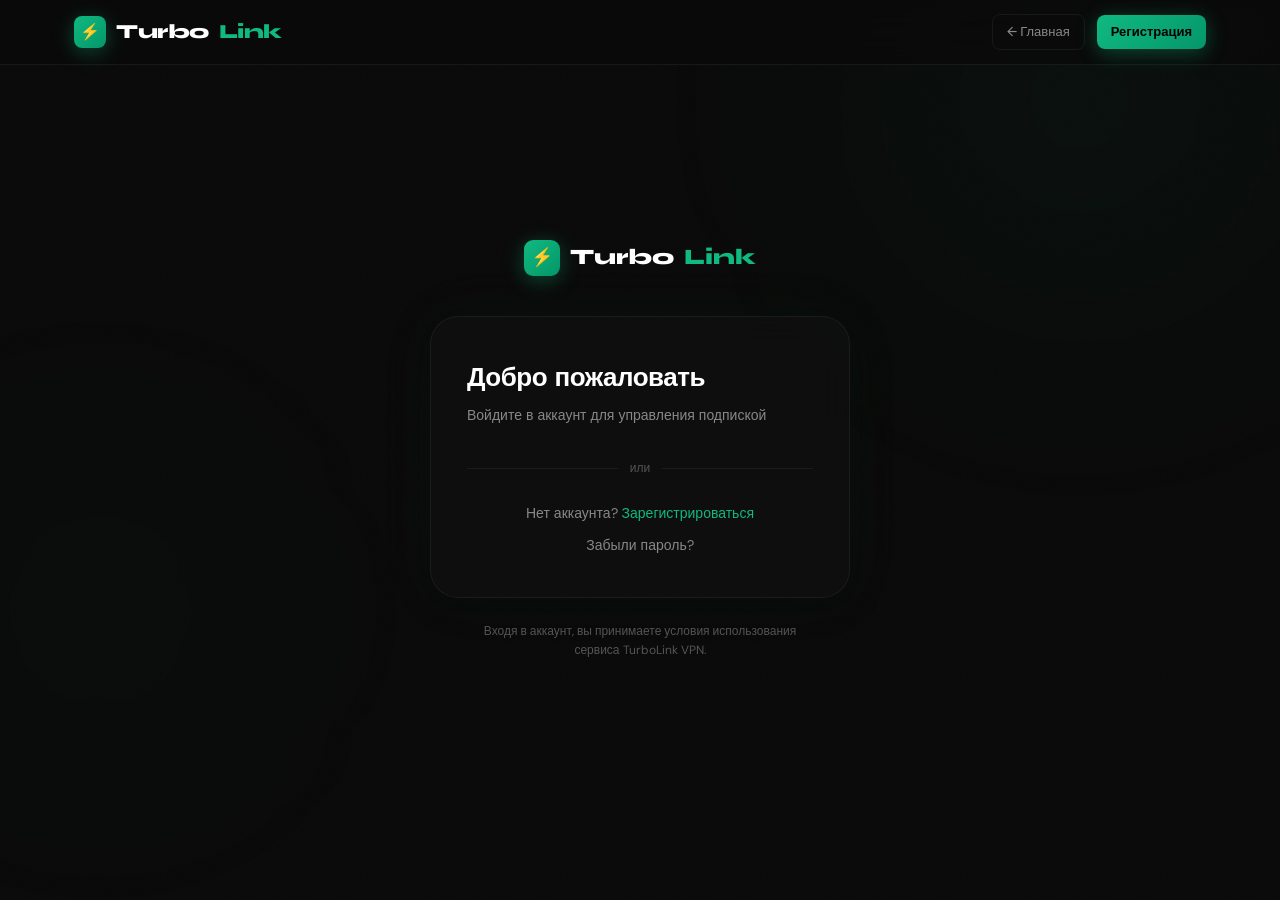
==== dashboard.html @ fcd4f219 "Add files via upload" ====
<!DOCTYPE html>
<html lang="ru">
<head>
  <meta charset="UTF-8" />
  <meta name="viewport" content="width=device-width, initial-scale=1.0" />
  <meta name="description" content="Личный кабинет TurboLink VPN — управляйте подпиской и просматривайте историю заказов." />
  <meta name="theme-color" content="#0a0a0a" />
  <!-- Запрет индексации личного кабинета -->
  <meta name="robots" content="noindex, nofollow" />
  <title>Личный кабинет — TurboLink VPN</title>

  <!-- Userfront Toolkit -->
  <script defer src="https://cdn.userfront.com/@userfront/toolkit@latest/dist/web-component.umd.js"></script>

  <!-- Styles -->
  <link rel="stylesheet" href="style.css" />

  <style>
    /* ── Дополнительные стили для дашборда ─────────────────── */

    /* Аватар пользователя */
    .user-avatar {
      width: 56px;
      height: 56px;
      border-radius: 14px;
      background: linear-gradient(135deg, var(--accent), #059669);
      display: flex;
      align-items: center;
      justify-content: center;
      font-size: 22px;
      font-weight: 800;
      color: #000;
      font-family: var(--font-display);
      flex-shrink: 0;
      box-shadow: var(--shadow-btn);
    }

    /* Карточки статистики */
    .stats-row {
      display: grid;
      grid-template-columns: repeat(3, 1fr);
      gap: 16px;
      margin-bottom: 24px;
    }

    .stat-card {
      background: var(--card);
      border: 1px solid var(--border);
      border-radius: var(--radius);
      padding: 20px;
      text-align: center;
      transition: var(--transition);
    }

    .stat-card:hover {
      border-color: var(--border-accent);
    }

    .stat-card__value {
      font-family: var(--font-display);
      font-size: 28px;
      font-weight: 800;
      color: var(--accent);
      line-height: 1;
    }

    .stat-card__label {
      font-size: 12px;
      color: var(--text-dim);
      text-transform: uppercase;
      letter-spacing: 0.06em;
      margin-top: 6px;
    }

    /* Кнопка обновления заказов */
    .orders-header {
      display: flex;
      align-items: center;
      justify-content: space-between;
      margin-bottom: 20px;
    }

    /* Скелетон загрузки */
    .skeleton {
      background: linear-gradient(90deg, var(--bg-alt) 25%, #1a1a1a 50%, var(--bg-alt) 75%);
      background-size: 200% 100%;
      animation: skeleton-shine 1.4s infinite;
      border-radius: var(--radius-sm);
    }

    @keyframes skeleton-shine {
      0%   { background-position: 200% 0; }
      100% { background-position: -200% 0; }
    }

    .skeleton-line {
      height: 14px;
      margin-bottom: 10px;
    }

    /* Профиль юзера */
    .profile-row {
      display: flex;
      align-items: center;
      gap: 16px;
    }

    .profile-info {}

    .profile-name {
      font-family: var(--font-display);
      font-size: 18px;
      font-weight: 700;
    }

    .profile-email {
      font-size: 13px;
      color: var(--text-muted);
      margin-top: 2px;
    }

    /* Индикатор статуса подписки */
    .subscription-status {
      display: inline-flex;
      align-items: center;
      gap: 6px;
      font-size: 12px;
      font-weight: 600;
      padding: 4px 12px;
      border-radius: 100px;
    }

    .subscription-status--active {
      background: rgba(16,185,129,0.1);
      color: var(--accent);
      border: 1px solid var(--border-accent);
    }

    .subscription-status--inactive {
      background: rgba(234, 179, 8, 0.1);
      color: #ca8a04;
      border: 1px solid rgba(234, 179, 8, 0.2);
    }

    .subscription-status-dot {
      width: 6px;
      height: 6px;
      border-radius: 50%;
      background: currentColor;
    }

    /* Адаптив для дашборда */
    @media (max-width: 600px) {
      .stats-row {
        grid-template-columns: 1fr;
      }

      .profile-row {
        flex-wrap: wrap;
      }
    }
  </style>
</head>

<!--
  data-page="dashboard" используется в script.js для идентификации страницы
  и автозапуска initDashboard()
-->
<body data-page="dashboard">

<!-- ── Фоновые орбы ───────────────────────────────────────── -->
<div class="bg-orb bg-orb-1" aria-hidden="true"></div>
<div class="bg-orb bg-orb-2" aria-hidden="true"></div>

<!-- ============================================================
     НАВБАР
     ============================================================ -->
<header class="navbar" role="banner">
  <div class="container">
    <nav class="navbar__inner" aria-label="Навигация личного кабинета">

      <a href="index.html" class="navbar__logo" aria-label="TurboLink VPN — На главную">
        <div class="navbar__logo-icon" aria-hidden="true">⚡</div>
        Turbo<span>Link</span>
      </a>

      <div class="navbar__actions" id="header-auth" aria-label="Действия аккаунта">
        <!-- Обновляется через script.js -->
        <span style="font-size:13px; color:var(--text-muted);">Загрузка...</span>
      </div>

    </nav>
  </div>
</header>

<!-- ============================================================
     ОСНОВНОЙ КОНТЕНТ ДАШБОРДА
     ============================================================ -->
<main class="dashboard-layout" role="main">
  <div class="container">

    <!-- ── Заголовок дашборда ──────────────────────────────── -->
    <header class="dashboard-header" role="region" aria-label="Информация профиля">

      <div class="profile-row">
        <!-- Аватар (первая буква email) -->
        <div class="user-avatar" id="user-avatar" aria-hidden="true">
          ?
        </div>

        <div class="profile-info">
          <h1 class="dashboard-welcome">
            Добро пожаловать, <span id="dashboard-email">...</span>!
          </h1>
          <p class="dashboard-subtitle" id="dashboard-full-email" style="font-size:13px; color:var(--text-muted);">
            <!-- full email -->
          </p>
        </div>
      </div>

    </header><!-- /dashboard-header -->

    <!-- ── Статистика (3 карточки) ────────────────────────── -->
    <div class="stats-row animate-on-scroll" role="region" aria-label="Статистика аккаунта">

      <div class="stat-card" role="img" aria-label="Количество заказов">
        <div class="stat-card__value" id="stat-orders">0</div>
        <div class="stat-card__label">Заказов</div>
      </div>

      <div class="stat-card" role="img" aria-label="Статус подписки">
        <div class="stat-card__value" style="font-size:14px; padding-top:6px;">
          <span class="subscription-status subscription-status--inactive" id="stat-status">
            <span class="subscription-status-dot" aria-hidden="true"></span>
            Ожидает оплаты
          </span>
        </div>
        <div class="stat-card__label">Статус</div>
      </div>

      <div class="stat-card" role="img" aria-label="Потрачено рублей">
        <div class="stat-card__value" id="stat-spent">0₽</div>
        <div class="stat-card__label">Потрачено</div>
      </div>

    </div><!-- /stats-row -->

    <!-- ── Сетка карточек дашборда ────────────────────────── -->
    <div class="dashboard-grid">

      <!-- ── Telegram-бот CTA ────────────────────────────── -->
      <div class="dashboard-card tg-card animate-on-scroll"
           role="region"
           aria-label="Переход в Telegram-бот">

        <div class="tg-card__text">
          <h2>Управляйте подпиской</h2>
          <p>
            Оплатите заказ, получите конфиг и управляйте подпиской
            прямо в нашем Telegram-боте.
          </p>
          <a
            href="https://t.me/turbovpnlink_bot"
            target="_blank"
            rel="noopener noreferrer"
            class="btn btn-primary"
            style="margin-top:16px; display:inline-flex;"
            aria-label="Открыть Telegram-бот TurboLink"
          >
            <span aria-hidden="true">✈️</span>
            Открыть @turbovpnlink_bot
          </a>
        </div>

        <div class="tg-card__icon" aria-hidden="true">🤖</div>

      </div><!-- /tg-card -->

      <!-- ── Быстрые действия ───────────────────────────── -->
      <div class="dashboard-card animate-on-scroll"
           role="region"
           aria-label="Быстрые действия">

        <h2 class="dashboard-card__title">
          <span class="dashboard-card__title-icon" aria-hidden="true">⚡</span>
          Быстрые действия
        </h2>

        <div style="display:flex; flex-direction:column; gap:10px;">

          <a href="index.html#plans" class="btn btn-outline btn-full">
            🛒 Купить тариф
          </a>

          <a href="https://t.me/turbovpnlink_bot" target="_blank" rel="noopener" class="btn btn-ghost btn-full">
            ✈️ Поддержка в Telegram
          </a>

          <button
            id="logout-btn"
            class="btn btn-danger btn-full"
            onclick="logout()"
            aria-label="Выйти из аккаунта"
          >
            🚪 Выйти из аккаунта
          </button>

        </div>

      </div><!-- /быстрые действия -->

      <!-- ── История заказов (на всю ширину) ──────────────── -->
      <div class="dashboard-card dashboard-card--full animate-on-scroll"
           role="region"
           aria-label="История заказов">

        <div class="orders-header">
          <h2 class="dashboard-card__title" style="margin-bottom:0;">
            <span class="dashboard-card__title-icon" aria-hidden="true">📦</span>
            История заказов
          </h2>

          <button
            class="btn btn-ghost btn-sm"
            onclick="refreshOrders()"
            aria-label="Обновить историю заказов"
            title="Обновить"
          >
            ↻ Обновить
          </button>
        </div>

        <!-- Контейнер с заказами — заполняется через renderOrders() -->
        <div id="orders-container" role="list" aria-label="Список заказов" aria-live="polite">
          <!-- Скелетон при загрузке -->
          <div aria-hidden="true">
            <div class="skeleton skeleton-line" style="width:100%; height:64px; border-radius:12px; margin-bottom:12px;"></div>
            <div class="skeleton skeleton-line" style="width:100%; height:64px; border-radius:12px; margin-bottom:12px;"></div>
          </div>
        </div>

      </div><!-- /история заказов -->

    </div><!-- /dashboard-grid -->

  </div><!-- /container -->
</main>

<!-- ============================================================
     ФУТЕР
     ============================================================ -->
<footer class="footer" role="contentinfo">
  <div class="container">
    <div class="footer__inner">
      <div class="footer__logo">Turbo<span>Link</span> VPN</div>
      <p class="footer__copy">© 2024 TurboLink VPN. Все права защищены.</p>
      <nav class="footer__links" aria-label="Ссылки футера">
        <a href="index.html">Главная</a>
        <a href="https://t.me/turbovpnlink_bot" target="_blank" rel="noopener">Telegram</a>
      </nav>
    </div>
  </div>
</footer>

<!-- ============================================================
     СКРИПТЫ
     ============================================================ -->
<script src="script.js"></script>

<script>
  /**
   * refreshOrders()
   * Перерендеривает список заказов и обновляет статистику.
   */
  function refreshOrders() {
    renderOrders('orders-container');
    updateDashboardStats();
    showToast('Обновлено', 'История заказов обновлена', 'info', 2000);
  }

  /**
   * updateDashboardStats()
   * Обновляет карточки статистики (кол-во заказов, сумму).
   */
  function updateDashboardStats() {
    const orders = loadOrders();

    /* Счётчик заказов */
    const statOrders = document.getElementById('stat-orders');
    if (statOrders) statOrders.textContent = orders.length;

    /* Потрачено */
    const statSpent = document.getElementById('stat-spent');
    if (statSpent) {
      const total = orders.reduce((sum, o) => sum + (Number(o.price) || 0), 0);
      statSpent.textContent = total + '₽';
    }

    /* Статус подписки */
    const statStatus = document.getElementById('stat-status');
    if (statStatus) {
      if (orders.length > 0) {
        statStatus.className = 'subscription-status subscription-status--inactive';
        statStatus.innerHTML = '<span class="subscription-status-dot"></span> Ожидает оплаты';
      } else {
        statStatus.className = 'subscription-status subscription-status--inactive';
        statStatus.innerHTML = '<span class="subscription-status-dot"></span> Нет активных';
      }
    }
  }

  /**
   * Инициализация после загрузки страницы.
   * DOMContentLoaded гарантирует, что initDashboard() из script.js
   * уже запущен к этому моменту (если script.js загрузился синхронно).
   */
  document.addEventListener('DOMContentLoaded', function () {
    /* Ждём чуть дольше для Userfront */
    setTimeout(function () {
      /* Проверка авторизации */
      if (!isAuthenticated()) {
        window.location.href = 'login.html';
        return;
      }

      /* Аватар — первая буква email */
      const avatarEl = document.getElementById('user-avatar');
      if (avatarEl) {
        const email = getUserEmail();
        if (email) {
          avatarEl.textContent = email.charAt(0).toUpperCase();
        }
      }

      /* Имя пользователя */
      const emailEl = document.getElementById('dashboard-email');
      if (emailEl) {
        const email = getUserEmail();
        emailEl.textContent = email ? email.split('@')[0] : 'Пользователь';
      }

      /* Полный email */
      const fullEmailEl = document.getElementById('dashboard-full-email');
      if (fullEmailEl) {
        fullEmailEl.textContent = getUserEmail() || '';
      }

      /* Рендер заказов */
      renderOrders('orders-container');

      /* Статистика */
      updateDashboardStats();

    }, 600); /* 600ms пауза для Userfront */
  });
</script>

</body>
</html>
---- style.css ----
/* ============================================================
   TURBOLINK VPN — style.css
   Тёмная тема, Glassmorphism, Адаптив, Анимации
   ============================================================ */

/* ── Google Fonts ────────────────────────────────────────── */
@import url('https://fonts.googleapis.com/css2?family=Syne:wght@400;500;600;700;800&family=DM+Sans:ital,opsz,wght@0,9..40,300;0,9..40,400;0,9..40,500;0,9..40,600;1,9..40,300&display=swap');

/* ── CSS Variables ───────────────────────────────────────── */
:root {
  --bg:          #0a0a0a;
  --bg-alt:      #0f0f0f;
  --card:        #111111;
  --card-hover:  #161616;
  --border:      rgba(255, 255, 255, 0.06);
  --border-accent: rgba(16, 185, 129, 0.3);

  --text:        #ffffff;
  --text-muted:  #888888;
  --text-dim:    #555555;

  --accent:      #10B981;
  --accent-dim:  rgba(16, 185, 129, 0.15);
  --accent-glow: rgba(16, 185, 129, 0.35);
  --accent-dark: #0d9668;

  --glass-bg:    rgba(17, 17, 17, 0.7);
  --glass-blur:  16px;

  --radius-sm:   8px;
  --radius:      14px;
  --radius-lg:   20px;
  --radius-xl:   28px;

  --font-display: 'Syne', sans-serif;
  --font-body:    'DM Sans', sans-serif;

  --shadow-card:  0 4px 32px rgba(0, 0, 0, 0.4);
  --shadow-accent: 0 0 40px rgba(16, 185, 129, 0.2);
  --shadow-btn:   0 4px 20px rgba(16, 185, 129, 0.35);

  --transition: 0.25s cubic-bezier(0.4, 0, 0.2, 1);
}

/* ── Reset & Base ────────────────────────────────────────── */
*, *::before, *::after {
  box-sizing: border-box;
  margin: 0;
  padding: 0;
}

html {
  scroll-behavior: smooth;
  -webkit-text-size-adjust: 100%;
}

body {
  background-color: var(--bg);
  color: var(--text);
  font-family: var(--font-body);
  font-size: 15px;
  line-height: 1.6;
  min-height: 100vh;
  overflow-x: hidden;
  -webkit-font-smoothing: antialiased;
  -moz-osx-font-smoothing: grayscale;
}

a {
  color: inherit;
  text-decoration: none;
}

img, svg {
  display: block;
  max-width: 100%;
}

button {
  cursor: pointer;
  border: none;
  background: none;
  font-family: var(--font-body);
}

ul, ol {
  list-style: none;
}

/* ── Background Noise Texture ────────────────────────────── */
body::before {
  content: '';
  position: fixed;
  inset: 0;
  background-image:
    url("data:image/svg+xml,%3Csvg viewBox='0 0 256 256' xmlns='http://www.w3.org/2000/svg'%3E%3Cfilter id='noise'%3E%3CfeTurbulence type='fractalNoise' baseFrequency='0.9' numOctaves='4' stitchTiles='stitch'/%3E%3C/filter%3E%3Crect width='100%25' height='100%25' filter='url(%23noise)' opacity='0.035'/%3E%3C/svg%3E");
  background-size: 200px 200px;
  pointer-events: none;
  z-index: 0;
  opacity: 0.4;
}

/* ── Background Glow Orbs ────────────────────────────────── */
.bg-orb {
  position: fixed;
  border-radius: 50%;
  filter: blur(120px);
  pointer-events: none;
  z-index: 0;
  animation: orbPulse 8s ease-in-out infinite;
}

.bg-orb-1 {
  width: 600px;
  height: 600px;
  background: radial-gradient(circle, rgba(16, 185, 129, 0.07) 0%, transparent 70%);
  top: -200px;
  right: -100px;
  animation-delay: 0s;
}

.bg-orb-2 {
  width: 400px;
  height: 400px;
  background: radial-gradient(circle, rgba(16, 185, 129, 0.05) 0%, transparent 70%);
  bottom: 10%;
  left: -100px;
  animation-delay: 4s;
}

@keyframes orbPulse {
  0%, 100% { opacity: 0.6; transform: scale(1); }
  50%       { opacity: 1;   transform: scale(1.08); }
}

/* ── Container ───────────────────────────────────────────── */
.container {
  max-width: 1180px;
  margin: 0 auto;
  padding: 0 24px;
  position: relative;
  z-index: 1;
}

/* ── Header / Navbar ─────────────────────────────────────── */
.navbar {
  position: fixed;
  top: 0;
  left: 0;
  right: 0;
  z-index: 100;
  backdrop-filter: blur(var(--glass-blur)) saturate(180%);
  -webkit-backdrop-filter: blur(var(--glass-blur)) saturate(180%);
  background: rgba(10, 10, 10, 0.85);
  border-bottom: 1px solid var(--border);
  transition: var(--transition);
}

.navbar.scrolled {
  box-shadow: 0 4px 30px rgba(0, 0, 0, 0.5);
}

.navbar__inner {
  display: flex;
  align-items: center;
  justify-content: space-between;
  height: 64px;
}

.navbar__logo {
  display: flex;
  align-items: center;
  gap: 10px;
  font-family: var(--font-display);
  font-size: 20px;
  font-weight: 800;
  letter-spacing: -0.5px;
  color: var(--text);
}

.navbar__logo-icon {
  width: 32px;
  height: 32px;
  background: linear-gradient(135deg, var(--accent), #059669);
  border-radius: 8px;
  display: flex;
  align-items: center;
  justify-content: center;
  font-size: 16px;
  box-shadow: var(--shadow-btn);
  flex-shrink: 0;
}

.navbar__logo span {
  color: var(--accent);
}

.navbar__actions {
  display: flex;
  align-items: center;
  gap: 12px;
}

/* ── Buttons ─────────────────────────────────────────────── */
.btn {
  display: inline-flex;
  align-items: center;
  justify-content: center;
  gap: 8px;
  font-family: var(--font-body);
  font-size: 14px;
  font-weight: 500;
  border-radius: var(--radius-sm);
  padding: 10px 20px;
  transition: var(--transition);
  white-space: nowrap;
  position: relative;
  overflow: hidden;
}

.btn::after {
  content: '';
  position: absolute;
  inset: 0;
  background: rgba(255,255,255,0);
  transition: var(--transition);
}

.btn:hover::after {
  background: rgba(255,255,255,0.04);
}

.btn-primary {
  background: linear-gradient(135deg, var(--accent), #059669);
  color: #000;
  font-weight: 600;
  box-shadow: var(--shadow-btn);
}

.btn-primary:hover {
  transform: translateY(-1px);
  box-shadow: 0 6px 28px rgba(16, 185, 129, 0.5);
}

.btn-primary:active {
  transform: translateY(0);
}

.btn-ghost {
  background: transparent;
  color: var(--text-muted);
  border: 1px solid var(--border);
}

.btn-ghost:hover {
  border-color: rgba(255,255,255,0.15);
  color: var(--text);
}

.btn-outline {
  background: transparent;
  color: var(--accent);
  border: 1px solid var(--border-accent);
}

.btn-outline:hover {
  background: var(--accent-dim);
  border-color: var(--accent);
}

.btn-lg {
  font-size: 16px;
  padding: 14px 32px;
  border-radius: var(--radius);
}

.btn-sm {
  font-size: 13px;
  padding: 7px 14px;
}

.btn-danger {
  background: rgba(239, 68, 68, 0.15);
  color: #ef4444;
  border: 1px solid rgba(239, 68, 68, 0.3);
}

.btn-danger:hover {
  background: rgba(239, 68, 68, 0.25);
}

.btn-full {
  width: 100%;
}

/* ── Hero Section ────────────────────────────────────────── */
.hero {
  padding-top: 140px;
  padding-bottom: 100px;
  text-align: center;
  position: relative;
}

.hero__badge {
  display: inline-flex;
  align-items: center;
  gap: 8px;
  background: var(--accent-dim);
  border: 1px solid var(--border-accent);
  color: var(--accent);
  font-size: 12px;
  font-weight: 600;
  letter-spacing: 0.08em;
  text-transform: uppercase;
  padding: 6px 16px;
  border-radius: 100px;
  margin-bottom: 28px;
  animation: fadeInDown 0.6s ease both;
}

.hero__badge-dot {
  width: 6px;
  height: 6px;
  background: var(--accent);
  border-radius: 50%;
  animation: blink 1.5s ease-in-out infinite;
}

@keyframes blink {
  0%, 100% { opacity: 1; }
  50%       { opacity: 0.3; }
}

.hero__title {
  font-family: var(--font-display);
  font-size: clamp(40px, 6vw, 76px);
  font-weight: 800;
  line-height: 1.05;
  letter-spacing: -2px;
  margin-bottom: 24px;
  animation: fadeInDown 0.6s ease 0.1s both;
}

.hero__title-gradient {
  background: linear-gradient(135deg, var(--accent) 0%, #34d399 50%, var(--accent) 100%);
  background-size: 200% auto;
  -webkit-background-clip: text;
  -webkit-text-fill-color: transparent;
  background-clip: text;
  animation: shimmer 4s linear infinite;
}

@keyframes shimmer {
  0%   { background-position: 0% center; }
  100% { background-position: 200% center; }
}

.hero__subtitle {
  font-size: clamp(16px, 2vw, 19px);
  color: var(--text-muted);
  max-width: 560px;
  margin: 0 auto 40px;
  line-height: 1.7;
  font-weight: 300;
  animation: fadeInDown 0.6s ease 0.2s both;
}

.hero__actions {
  display: flex;
  align-items: center;
  justify-content: center;
  gap: 14px;
  flex-wrap: wrap;
  animation: fadeInDown 0.6s ease 0.3s both;
}

.hero__stats {
  display: flex;
  align-items: center;
  justify-content: center;
  gap: 40px;
  margin-top: 64px;
  flex-wrap: wrap;
  animation: fadeInDown 0.6s ease 0.4s both;
}

.hero__stat {
  text-align: center;
}

.hero__stat-value {
  font-family: var(--font-display);
  font-size: 32px;
  font-weight: 800;
  color: var(--accent);
  line-height: 1;
}

.hero__stat-label {
  font-size: 12px;
  color: var(--text-dim);
  text-transform: uppercase;
  letter-spacing: 0.06em;
  margin-top: 4px;
}

.hero__divider {
  width: 1px;
  height: 40px;
  background: var(--border);
}

/* ── Section Headers ─────────────────────────────────────── */
.section {
  padding: 80px 0;
  position: relative;
  z-index: 1;
}

.section__header {
  text-align: center;
  margin-bottom: 56px;
}

.section__tag {
  display: inline-block;
  font-size: 11px;
  font-weight: 700;
  letter-spacing: 0.12em;
  text-transform: uppercase;
  color: var(--accent);
  margin-bottom: 12px;
}

.section__title {
  font-family: var(--font-display);
  font-size: clamp(28px, 4vw, 44px);
  font-weight: 800;
  letter-spacing: -1px;
  line-height: 1.15;
  margin-bottom: 14px;
}

.section__subtitle {
  font-size: 16px;
  color: var(--text-muted);
  max-width: 480px;
  margin: 0 auto;
  font-weight: 300;
}

/* ── Feature Cards ───────────────────────────────────────── */
.features-grid {
  display: grid;
  grid-template-columns: repeat(3, 1fr);
  gap: 20px;
}

.feature-card {
  background: var(--card);
  border: 1px solid var(--border);
  border-radius: var(--radius-lg);
  padding: 28px;
  transition: var(--transition);
  position: relative;
  overflow: hidden;
}

.feature-card::before {
  content: '';
  position: absolute;
  inset: 0;
  background: linear-gradient(135deg, rgba(16,185,129,0.04) 0%, transparent 60%);
  opacity: 0;
  transition: var(--transition);
}

.feature-card:hover {
  border-color: var(--border-accent);
  transform: translateY(-4px);
  box-shadow: var(--shadow-card), 0 0 40px rgba(16,185,129,0.06);
}

.feature-card:hover::before {
  opacity: 1;
}

.feature-card__icon {
  width: 48px;
  height: 48px;
  background: var(--accent-dim);
  border: 1px solid var(--border-accent);
  border-radius: 12px;
  display: flex;
  align-items: center;
  justify-content: center;
  font-size: 22px;
  margin-bottom: 18px;
  transition: var(--transition);
}

.feature-card:hover .feature-card__icon {
  background: rgba(16,185,129,0.2);
  box-shadow: 0 0 24px rgba(16,185,129,0.2);
}

.feature-card__title {
  font-family: var(--font-display);
  font-size: 18px;
  font-weight: 700;
  margin-bottom: 8px;
  letter-spacing: -0.3px;
}

.feature-card__desc {
  font-size: 14px;
  color: var(--text-muted);
  line-height: 1.65;
}

/* ── Plans / Pricing ─────────────────────────────────────── */
.plans-grid {
  display: grid;
  grid-template-columns: repeat(5, 1fr);
  gap: 16px;
  align-items: start;
}

.plan-card {
  background: var(--card);
  border: 1px solid var(--border);
  border-radius: var(--radius-lg);
  padding: 28px 20px;
  display: flex;
  flex-direction: column;
  gap: 20px;
  transition: var(--transition);
  position: relative;
  overflow: hidden;
}

.plan-card::after {
  content: '';
  position: absolute;
  top: 0;
  left: 0;
  right: 0;
  height: 2px;
  background: linear-gradient(90deg, transparent, var(--accent), transparent);
  opacity: 0;
  transition: var(--transition);
}

.plan-card:hover {
  border-color: var(--border-accent);
  transform: translateY(-6px);
  box-shadow: var(--shadow-card), var(--shadow-accent);
}

.plan-card:hover::after {
  opacity: 1;
}

.plan-card--popular {
  border-color: var(--border-accent);
  background: linear-gradient(160deg, #111111, #0f1a15);
}

.plan-card--popular::after {
  opacity: 1;
}

.plan-badge {
  display: inline-flex;
  align-items: center;
  gap: 4px;
  background: var(--accent);
  color: #000;
  font-size: 10px;
  font-weight: 700;
  letter-spacing: 0.08em;
  text-transform: uppercase;
  padding: 3px 10px;
  border-radius: 100px;
  margin-bottom: 4px;
  align-self: flex-start;
}

.plan-period {
  font-family: var(--font-display);
  font-size: 17px;
  font-weight: 700;
  color: var(--text);
  letter-spacing: -0.3px;
}

.plan-price {
  display: flex;
  align-items: baseline;
  gap: 3px;
}

.plan-price__amount {
  font-family: var(--font-display);
  font-size: 38px;
  font-weight: 800;
  color: var(--accent);
  letter-spacing: -2px;
  line-height: 1;
}

.plan-price__currency {
  font-size: 18px;
  font-weight: 600;
  color: var(--accent);
}

.plan-price__per {
  font-size: 12px;
  color: var(--text-dim);
  margin-left: 4px;
}

.plan-features {
  display: flex;
  flex-direction: column;
  gap: 8px;
  flex: 1;
}

.plan-features li {
  display: flex;
  align-items: center;
  gap: 8px;
  font-size: 13px;
  color: var(--text-muted);
}

.plan-features li::before {
  content: '✓';
  color: var(--accent);
  font-weight: 700;
  font-size: 12px;
  flex-shrink: 0;
}

/* ── Dashboard Layout ────────────────────────────────────── */
.dashboard-layout {
  padding-top: 90px;
  min-height: 100vh;
}

.dashboard-header {
  padding: 48px 0 32px;
  border-bottom: 1px solid var(--border);
  margin-bottom: 40px;
}

.dashboard-welcome {
  font-family: var(--font-display);
  font-size: clamp(24px, 4vw, 40px);
  font-weight: 800;
  letter-spacing: -1px;
  margin-bottom: 8px;
}

.dashboard-welcome span {
  color: var(--accent);
}

.dashboard-subtitle {
  color: var(--text-muted);
  font-size: 15px;
}

.dashboard-grid {
  display: grid;
  grid-template-columns: 1fr 1fr;
  gap: 24px;
  padding-bottom: 60px;
}

.dashboard-card {
  background: var(--card);
  border: 1px solid var(--border);
  border-radius: var(--radius-lg);
  padding: 28px;
}

.dashboard-card--full {
  grid-column: 1 / -1;
}

.dashboard-card__title {
  font-family: var(--font-display);
  font-size: 16px;
  font-weight: 700;
  margin-bottom: 20px;
  color: var(--text);
  display: flex;
  align-items: center;
  gap: 8px;
}

.dashboard-card__title-icon {
  font-size: 18px;
}

/* ── Telegram CTA card ───────────────────────────────────── */
.tg-card {
  background: linear-gradient(135deg, #111111, #0f1a15);
  border-color: var(--border-accent);
  display: flex;
  align-items: center;
  justify-content: space-between;
  gap: 20px;
}

.tg-card__text h3 {
  font-family: var(--font-display);
  font-size: 20px;
  font-weight: 700;
  margin-bottom: 6px;
}

.tg-card__text p {
  color: var(--text-muted);
  font-size: 14px;
}

.tg-card__icon {
  font-size: 48px;
  flex-shrink: 0;
  filter: drop-shadow(0 0 20px rgba(16,185,129,0.3));
}

/* ── Orders History ──────────────────────────────────────── */
.order-list {
  display: flex;
  flex-direction: column;
  gap: 12px;
}

.order-item {
  background: var(--bg-alt);
  border: 1px solid var(--border);
  border-radius: var(--radius);
  padding: 16px 20px;
  display: flex;
  align-items: center;
  justify-content: space-between;
  gap: 16px;
  transition: var(--transition);
}

.order-item:hover {
  border-color: var(--border-accent);
}

.order-item__info {}

.order-item__plan {
  font-weight: 600;
  font-size: 15px;
}

.order-item__date {
  font-size: 12px;
  color: var(--text-dim);
  margin-top: 2px;
}

.order-item__price {
  font-family: var(--font-display);
  font-size: 20px;
  font-weight: 700;
  color: var(--accent);
}

.order-item__status {
  font-size: 11px;
  font-weight: 600;
  background: rgba(234, 179, 8, 0.1);
  color: #ca8a04;
  border: 1px solid rgba(234, 179, 8, 0.2);
  padding: 3px 10px;
  border-radius: 100px;
}

.empty-state {
  text-align: center;
  padding: 40px 20px;
  color: var(--text-muted);
}

.empty-state__icon {
  font-size: 40px;
  margin-bottom: 12px;
  opacity: 0.4;
}

.empty-state p {
  font-size: 15px;
}

/* ── Auth Pages ──────────────────────────────────────────── */
.auth-layout {
  min-height: 100vh;
  display: flex;
  flex-direction: column;
  align-items: center;
  justify-content: center;
  padding: 40px 24px;
  position: relative;
  z-index: 1;
}

.auth-logo {
  display: flex;
  align-items: center;
  gap: 10px;
  font-family: var(--font-display);
  font-size: 22px;
  font-weight: 800;
  margin-bottom: 40px;
  color: var(--text);
  text-decoration: none;
}

.auth-logo-icon {
  width: 36px;
  height: 36px;
  background: linear-gradient(135deg, var(--accent), #059669);
  border-radius: 9px;
  display: flex;
  align-items: center;
  justify-content: center;
  font-size: 18px;
  box-shadow: var(--shadow-btn);
}

.auth-logo span { color: var(--accent); }

.auth-box {
  width: 100%;
  max-width: 420px;
  background: var(--glass-bg);
  backdrop-filter: blur(var(--glass-blur));
  -webkit-backdrop-filter: blur(var(--glass-blur));
  border: 1px solid var(--border);
  border-radius: var(--radius-xl);
  padding: 40px 36px;
  box-shadow: var(--shadow-card), 0 0 60px rgba(16,185,129,0.06);
}

.auth-title {
  font-family: var(--font-display);
  font-size: 26px;
  font-weight: 800;
  letter-spacing: -0.5px;
  margin-bottom: 6px;
}

.auth-subtitle {
  font-size: 14px;
  color: var(--text-muted);
  margin-bottom: 32px;
}

.auth-links {
  margin-top: 24px;
  display: flex;
  flex-direction: column;
  gap: 10px;
  text-align: center;
}

.auth-links a {
  font-size: 14px;
  color: var(--text-muted);
  transition: var(--transition);
}

.auth-links a:hover {
  color: var(--accent);
}

.auth-links a span {
  color: var(--accent);
  font-weight: 500;
}

/* ── Divider ─────────────────────────────────────────────── */
.divider {
  height: 1px;
  background: var(--border);
  margin: 40px 0;
}

/* ── Modal ───────────────────────────────────────────────── */
.modal-overlay {
  position: fixed;
  inset: 0;
  background: rgba(0, 0, 0, 0.75);
  backdrop-filter: blur(4px);
  -webkit-backdrop-filter: blur(4px);
  z-index: 500;
  display: flex;
  align-items: center;
  justify-content: center;
  padding: 24px;
  opacity: 0;
  pointer-events: none;
  transition: opacity 0.25s ease;
}

.modal-overlay.active {
  opacity: 1;
  pointer-events: all;
}

.modal {
  background: var(--card);
  border: 1px solid var(--border);
  border-radius: var(--radius-xl);
  padding: 36px;
  max-width: 420px;
  width: 100%;
  position: relative;
  transform: scale(0.95) translateY(10px);
  transition: transform 0.3s cubic-bezier(0.34, 1.56, 0.64, 1);
  box-shadow: var(--shadow-card), var(--shadow-accent);
}

.modal-overlay.active .modal {
  transform: scale(1) translateY(0);
}

.modal__close {
  position: absolute;
  top: 16px;
  right: 16px;
  width: 32px;
  height: 32px;
  border-radius: 8px;
  background: var(--bg-alt);
  border: 1px solid var(--border);
  display: flex;
  align-items: center;
  justify-content: center;
  font-size: 18px;
  color: var(--text-muted);
  cursor: pointer;
  transition: var(--transition);
}

.modal__close:hover {
  color: var(--text);
  border-color: rgba(255,255,255,0.15);
}

.modal__icon {
  font-size: 44px;
  margin-bottom: 16px;
  line-height: 1;
}

.modal__title {
  font-family: var(--font-display);
  font-size: 22px;
  font-weight: 800;
  margin-bottom: 8px;
  letter-spacing: -0.5px;
}

.modal__text {
  font-size: 14px;
  color: var(--text-muted);
  margin-bottom: 28px;
  line-height: 1.65;
}

.modal__actions {
  display: flex;
  flex-direction: column;
  gap: 10px;
}

/* ── Toast Notifications ─────────────────────────────────── */
.toast-container {
  position: fixed;
  bottom: 28px;
  right: 28px;
  z-index: 1000;
  display: flex;
  flex-direction: column-reverse;
  gap: 10px;
}

.toast {
  display: flex;
  align-items: flex-start;
  gap: 12px;
  background: var(--card);
  border: 1px solid var(--border);
  border-radius: var(--radius);
  padding: 14px 18px;
  max-width: 340px;
  min-width: 260px;
  box-shadow: 0 8px 32px rgba(0,0,0,0.4);
  transform: translateX(120%);
  opacity: 0;
  transition: transform 0.4s cubic-bezier(0.34, 1.56, 0.64, 1), opacity 0.3s ease;
}

.toast.show {
  transform: translateX(0);
  opacity: 1;
}

.toast.hide {
  transform: translateX(120%);
  opacity: 0;
  transition: transform 0.3s ease, opacity 0.3s ease;
}

.toast--success {
  border-color: var(--border-accent);
  background: linear-gradient(135deg, #111111, #0f1a15);
}

.toast--error {
  border-color: rgba(239,68,68,0.3);
  background: linear-gradient(135deg, #111111, #1a0f0f);
}

.toast--info {
  border-color: rgba(59,130,246,0.3);
  background: linear-gradient(135deg, #111111, #0f1118);
}

.toast__icon {
  font-size: 20px;
  flex-shrink: 0;
  line-height: 1.4;
}

.toast__body {}

.toast__title {
  font-size: 14px;
  font-weight: 600;
  margin-bottom: 2px;
}

.toast__desc {
  font-size: 12px;
  color: var(--text-muted);
  line-height: 1.5;
}

/* ── Separator / Grid Lines ──────────────────────────────── */
.plans-section {
  position: relative;
}

.plans-section::before {
  content: '';
  position: absolute;
  top: 0;
  left: 50%;
  transform: translateX(-50%);
  width: 1px;
  height: 100%;
  background: linear-gradient(to bottom, transparent, var(--border), transparent);
  pointer-events: none;
}

/* ── Footer ──────────────────────────────────────────────── */
.footer {
  border-top: 1px solid var(--border);
  padding: 40px 0;
  position: relative;
  z-index: 1;
}

.footer__inner {
  display: flex;
  align-items: center;
  justify-content: space-between;
  gap: 20px;
  flex-wrap: wrap;
}

.footer__logo {
  font-family: var(--font-display);
  font-size: 16px;
  font-weight: 700;
  color: var(--text-muted);
}

.footer__logo span {
  color: var(--accent);
}

.footer__copy {
  font-size: 13px;
  color: var(--text-dim);
}

.footer__links {
  display: flex;
  gap: 20px;
}

.footer__links a {
  font-size: 13px;
  color: var(--text-dim);
  transition: var(--transition);
}

.footer__links a:hover {
  color: var(--accent);
}

/* ── Scroll Animations ───────────────────────────────────── */
@keyframes fadeInDown {
  from { opacity: 0; transform: translateY(-20px); }
  to   { opacity: 1; transform: translateY(0); }
}

@keyframes fadeInUp {
  from { opacity: 0; transform: translateY(24px); }
  to   { opacity: 1; transform: translateY(0); }
}

.animate-on-scroll {
  opacity: 0;
  transform: translateY(28px);
  transition: opacity 0.6s ease, transform 0.6s cubic-bezier(0.34, 1.2, 0.64, 1);
}

.animate-on-scroll.visible {
  opacity: 1;
  transform: translateY(0);
}

/* staggered children */
.stagger-children > * {
  opacity: 0;
  transform: translateY(24px);
  transition: opacity 0.5s ease, transform 0.5s cubic-bezier(0.34, 1.2, 0.64, 1);
}

.stagger-children.visible > *:nth-child(1) { transition-delay: 0s;    opacity: 1; transform: none; }
.stagger-children.visible > *:nth-child(2) { transition-delay: 0.07s; opacity: 1; transform: none; }
.stagger-children.visible > *:nth-child(3) { transition-delay: 0.14s; opacity: 1; transform: none; }
.stagger-children.visible > *:nth-child(4) { transition-delay: 0.21s; opacity: 1; transform: none; }
.stagger-children.visible > *:nth-child(5) { transition-delay: 0.28s; opacity: 1; transform: none; }
.stagger-children.visible > *:nth-child(6) { transition-delay: 0.35s; opacity: 1; transform: none; }

/* ── Loading Spinner ─────────────────────────────────────── */
.spinner {
  width: 20px;
  height: 20px;
  border: 2px solid var(--border);
  border-top-color: var(--accent);
  border-radius: 50%;
  animation: spin 0.7s linear infinite;
  display: inline-block;
}

@keyframes spin {
  to { transform: rotate(360deg); }
}

/* ── Userfront component overrides ───────────────────────── */
[data-userfront-id],
login-form,
signup-form,
password-reset-form {
  display: block;
  width: 100%;
}

/* ── Scrollbar ───────────────────────────────────────────── */
::-webkit-scrollbar {
  width: 6px;
  height: 6px;
}

::-webkit-scrollbar-track {
  background: var(--bg);
}

::-webkit-scrollbar-thumb {
  background: #2a2a2a;
  border-radius: 3px;
}

::-webkit-scrollbar-thumb:hover {
  background: #3a3a3a;
}

/* ── Selection ───────────────────────────────────────────── */
::selection {
  background: rgba(16, 185, 129, 0.25);
  color: var(--text);
}

/* ============================================================
   RESPONSIVE — MEDIA QUERIES
   ============================================================ */

/* Tablet ≤ 1024px */
@media (max-width: 1024px) {
  .plans-grid {
    grid-template-columns: repeat(3, 1fr);
  }

  .plans-grid .plan-card:nth-child(4),
  .plans-grid .plan-card:nth-child(5) {
    grid-column: auto;
  }

  .features-grid {
    grid-template-columns: repeat(2, 1fr);
  }
}

/* Mobile landscape / small tablet ≤ 768px */
@media (max-width: 768px) {
  .navbar__actions .btn-ghost {
    display: none;
  }

  .features-grid {
    grid-template-columns: 1fr;
    gap: 14px;
  }

  .plans-grid {
    grid-template-columns: 1fr 1fr;
    gap: 14px;
  }

  .dashboard-grid {
    grid-template-columns: 1fr;
  }

  .tg-card {
    flex-direction: column;
    text-align: center;
  }

  .hero__stats {
    gap: 20px;
  }

  .hero__divider {
    display: none;
  }

  .footer__inner {
    flex-direction: column;
    text-align: center;
    gap: 12px;
  }

  .auth-box {
    padding: 28px 20px;
  }

  .toast-container {
    bottom: 16px;
    right: 16px;
    left: 16px;
  }

  .toast {
    max-width: 100%;
    min-width: 0;
  }
}

/* Mobile portrait ≤ 480px */
@media (max-width: 480px) {
  .container {
    padding: 0 16px;
  }

  .plans-grid {
    grid-template-columns: 1fr;
  }

  .hero {
    padding-top: 110px;
    padding-bottom: 60px;
  }

  .hero__actions {
    flex-direction: column;
    align-items: stretch;
  }

  .hero__actions .btn {
    text-align: center;
  }

  .section {
    padding: 56px 0;
  }

  .modal {
    padding: 28px 20px;
  }

  .auth-logo {
    font-size: 18px;
  }
}
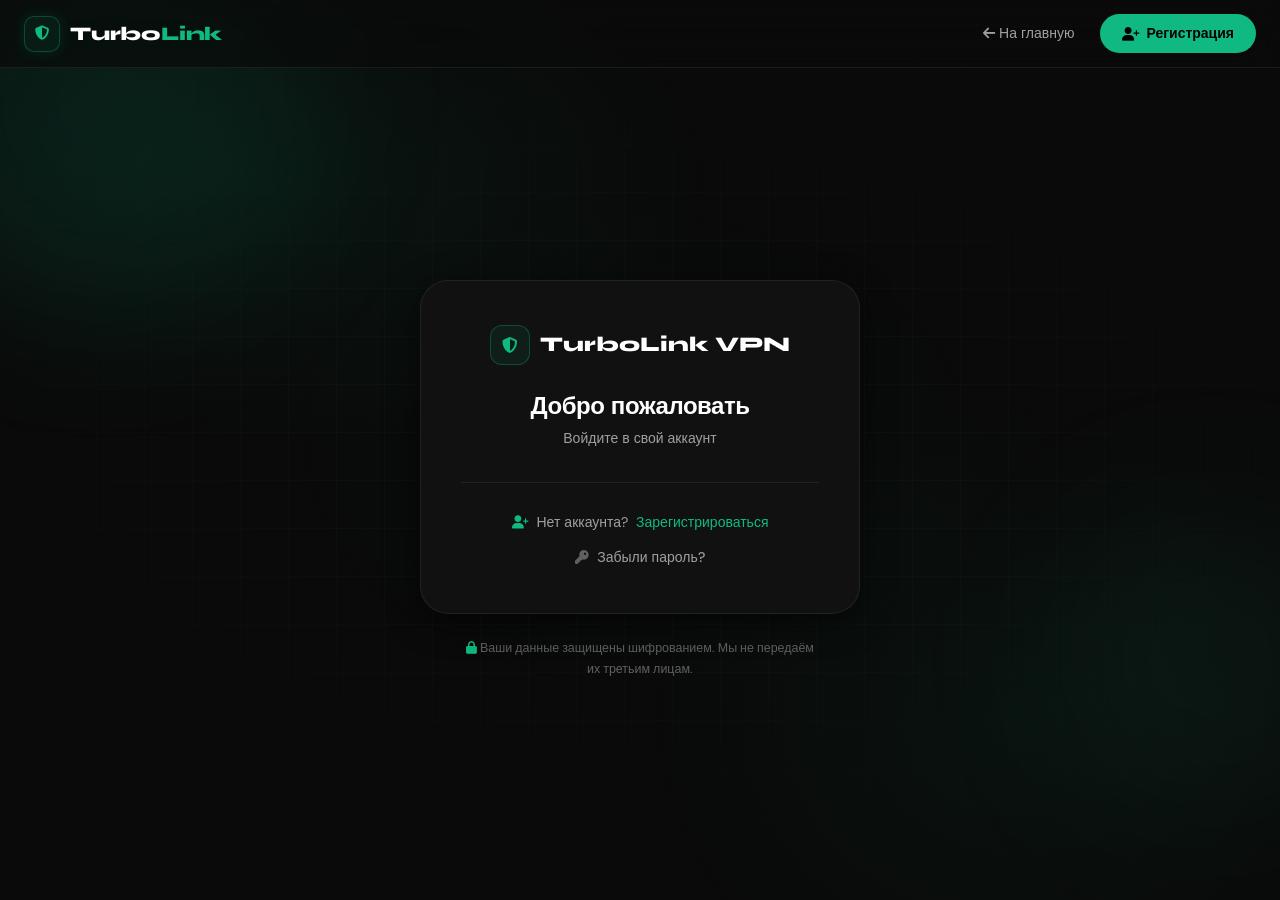
==== commit 9cce3e97: "Add files via upload" ====
--- a/dashboard.html
+++ b/dashboard.html
@@ -3,457 +3,198 @@
 <head>
   <meta charset="UTF-8" />
   <meta name="viewport" content="width=device-width, initial-scale=1.0" />
-  <meta name="description" content="Личный кабинет TurboLink VPN — управляйте подпиской и просматривайте историю заказов." />
-  <meta name="theme-color" content="#0a0a0a" />
-  <!-- Запрет индексации личного кабинета -->
-  <meta name="robots" content="noindex, nofollow" />
   <title>Личный кабинет — TurboLink VPN</title>
 
-  <!-- Userfront Toolkit -->
+  <link rel="icon" href="favicon.svg" type="image/svg+xml" />
+  <link rel="stylesheet" href="https://cdnjs.cloudflare.com/ajax/libs/font-awesome/6.5.1/css/all.min.css" />
+  <link rel="stylesheet" href="style.css" />
+
   <script defer src="https://cdn.userfront.com/@userfront/toolkit@latest/dist/web-component.umd.js"></script>
-
-  <!-- Styles -->
-  <link rel="stylesheet" href="style.css" />
-
-  <style>
-    /* ── Дополнительные стили для дашборда ─────────────────── */
-
-    /* Аватар пользователя */
-    .user-avatar {
-      width: 56px;
-      height: 56px;
-      border-radius: 14px;
-      background: linear-gradient(135deg, var(--accent), #059669);
-      display: flex;
-      align-items: center;
-      justify-content: center;
-      font-size: 22px;
-      font-weight: 800;
-      color: #000;
-      font-family: var(--font-display);
-      flex-shrink: 0;
-      box-shadow: var(--shadow-btn);
+  <script defer src="script.js"></script>
+</head>
+<body>
+
+<div class="bg-canvas">
+  <div class="bg-grid"></div>
+  <div class="orb orb-1"></div>
+  <div class="orb orb-2"></div>
+</div>
+
+<div class="page-wrapper">
+
+  <!-- NAV -->
+  <nav class="nav">
+    <a href="index.html" class="nav-logo">
+      <div class="nav-logo-icon"><i class="fa-solid fa-shield-halved"></i></div>
+      <span class="nav-logo-text">Turbo<span>Link</span></span>
+    </a>
+    <div class="nav-links">
+      <a href="index.html" class="nav-link"><i class="fa-solid fa-house"></i> Главная</a>
+      <a href="index.html#pricing" class="nav-link"><i class="fa-solid fa-tag"></i> Тарифы</a>
+      <a href="https://t.me/turbovpnlink_bot" target="_blank" class="btn-nav-secondary">
+        <i class="fa-brands fa-telegram"></i> Бот
+      </a>
+      <button onclick="logout()" class="btn-nav-secondary" style="cursor:pointer;">
+        <i class="fa-solid fa-right-from-bracket"></i> Выйти
+      </button>
+    </div>
+    <button class="nav-toggle" id="nav-toggle"><i class="fa-solid fa-bars"></i></button>
+  </nav>
+
+  <div class="nav-drawer" id="nav-drawer">
+    <a href="index.html"><i class="fa-solid fa-house"></i> Главная</a>
+    <a href="index.html#pricing"><i class="fa-solid fa-tag"></i> Тарифы</a>
+    <a href="https://t.me/turbovpnlink_bot" target="_blank"><i class="fa-brands fa-telegram"></i> Telegram-бот</a>
+    <button onclick="logout()" style="color:var(--text-2)!important;"><i class="fa-solid fa-right-from-bracket"></i> Выйти</button>
+  </div>
+
+  <!-- DASHBOARD -->
+  <main class="dashboard-page">
+
+    <!-- Greeting -->
+    <div class="dashboard-greeting">
+      <h1>Добро пожаловать, <span id="dash-email">...</span>!</h1>
+      <p><i class="fa-solid fa-calendar-day" style="color:var(--accent);"></i> Сегодня <span id="dash-date"></span></p>
+    </div>
+
+    <!-- Grid -->
+    <div class="dashboard-grid">
+
+      <!-- User info card -->
+      <div class="dash-card" style="animation-delay:.05s">
+        <div class="dash-card-header">
+          <div class="dash-card-icon"><i class="fa-solid fa-user"></i></div>
+          <div class="dash-card-title">Профиль</div>
+        </div>
+        <div class="user-info-row">
+          <div class="user-avatar" id="dash-avatar">U</div>
+          <div>
+            <div class="user-email" id="dash-email-info">...</div>
+            <div class="user-since">Аккаунт активен</div>
+          </div>
+        </div>
+        <div style="margin-top:18px;">
+          <div class="status-dot">VPN доступен</div>
+        </div>
+      </div>
+
+      <!-- Stats card -->
+      <div class="dash-card" style="animation-delay:.1s">
+        <div class="dash-card-header">
+          <div class="dash-card-icon"><i class="fa-solid fa-chart-simple"></i></div>
+          <div class="dash-card-title">Статистика</div>
+        </div>
+        <div style="display:grid;grid-template-columns:1fr 1fr;gap:16px;margin-top:4px;">
+          <div style="text-align:center;padding:14px;background:var(--bg);border:1px solid var(--border);border-radius:10px;">
+            <div style="font-family:var(--font-head);font-size:1.6rem;font-weight:800;color:var(--accent);" id="orders-count">0</div>
+            <div style="font-size:.75rem;color:var(--text-3);margin-top:2px;">Заказов</div>
+          </div>
+          <div style="text-align:center;padding:14px;background:var(--bg);border:1px solid var(--border);border-radius:10px;">
+            <div style="font-family:var(--font-head);font-size:1.6rem;font-weight:800;color:var(--accent);">27</div>
+            <div style="font-size:.75rem;color:var(--text-3);margin-top:2px;">Серверов</div>
+          </div>
+        </div>
+      </div>
+
+      <!-- Bot CTA — full width -->
+      <div class="dash-card accent-border span-2" style="animation-delay:.15s">
+        <div class="dash-card-header">
+          <div class="dash-card-icon"><i class="fa-brands fa-telegram"></i></div>
+          <div class="dash-card-title">Купить или управлять подпиской</div>
+        </div>
+        <div class="bot-cta-inner">
+          <div class="bot-cta-text">
+            <h3>Telegram-бот для управления VPN</h3>
+            <p>Покупка тарифов, получение ключей и управление подпиской — всё через бот <strong>@turbovpnlink_bot</strong></p>
+          </div>
+          <a href="https://t.me/turbovpnlink_bot" target="_blank" class="btn btn-primary">
+            <i class="fa-brands fa-telegram"></i> Перейти в бот
+          </a>
+        </div>
+      </div>
+
+      <!-- Quick buy — full width -->
+      <div class="dash-card span-2" style="animation-delay:.2s">
+        <div class="dash-card-header">
+          <div class="dash-card-icon"><i class="fa-solid fa-tag"></i></div>
+          <div class="dash-card-title">Быстрая покупка</div>
+        </div>
+        <div style="display:flex;gap:10px;flex-wrap:wrap;">
+          <button class="btn btn-ghost btn-sm" onclick="handleBuy('14 дней', 115.36)">
+            <i class="fa-solid fa-calendar-days"></i> 14 дней — 115.36₽
+          </button>
+          <button class="btn btn-ghost btn-sm" onclick="handleBuy('1 месяц', 134.45)">
+            <i class="fa-solid fa-calendar-days"></i> 1 месяц — 134.45₽
+          </button>
+          <button class="btn btn-secondary btn-sm" onclick="handleBuy('3 месяца', 260.22)">
+            <i class="fa-solid fa-fire"></i> 3 месяца — 260.22₽
+          </button>
+          <button class="btn btn-ghost btn-sm" onclick="handleBuy('6 месяцев', 327.88)">
+            <i class="fa-solid fa-calendar-days"></i> 6 мес — 327.88₽
+          </button>
+          <button class="btn btn-ghost btn-sm" onclick="handleBuy('12 месяцев', 601.98)">
+            <i class="fa-solid fa-calendar-days"></i> 12 мес — 601.98₽
+          </button>
+        </div>
+      </div>
+
+      <!-- Orders — full width -->
+      <div class="dash-card span-2" style="animation-delay:.25s">
+        <div class="dash-card-header">
+          <div class="dash-card-icon"><i class="fa-solid fa-clock-rotate-left"></i></div>
+          <div class="dash-card-title">История заказов</div>
+        </div>
+        <div id="orders-container">
+          <div class="orders-empty">
+            <i class="fa-solid fa-box-open"></i>
+            <p>Заказов пока нет</p>
+            <p style="font-size:.8rem;margin-top:4px;color:var(--text-3);">Купите тариф выше — он появится здесь</p>
+          </div>
+        </div>
+      </div>
+
+      <!-- Info card -->
+      <div class="dash-card span-2" style="background:linear-gradient(120deg,rgba(16,185,129,.07) 0%,var(--card) 60%);border-color:var(--border-accent);animation-delay:.3s">
+        <div style="display:flex;gap:16px;align-items:flex-start;flex-wrap:wrap;">
+          <i class="fa-solid fa-circle-info" style="color:var(--accent);font-size:1.4rem;margin-top:2px;flex-shrink:0;"></i>
+          <div>
+            <h3 style="font-family:var(--font-head);font-size:1rem;font-weight:700;margin-bottom:6px;">Как получить ключ VPN?</h3>
+            <p style="font-size:.875rem;color:var(--text-2);line-height:1.7;">
+              Выберите тариф выше → нажмите «Купить» → вас перенаправит в Telegram-бот
+              <a href="https://t.me/turbovpnlink_bot" target="_blank" style="color:var(--accent)">@turbovpnlink_bot</a>,
+              где вы оплатите и мгновенно получите ключ для подключения.
+            </p>
+          </div>
+        </div>
+      </div>
+
+    </div><!-- /dashboard-grid -->
+
+    <!-- Logout -->
+    <div style="text-align:center;margin-top:20px;padding-bottom:20px;">
+      <button onclick="logout()" class="btn btn-ghost btn-sm" style="color:var(--text-3);">
+        <i class="fa-solid fa-right-from-bracket"></i> Выйти из аккаунта
+      </button>
+    </div>
+
+  </main>
+
+</div><!-- /page-wrapper -->
+
+<script>
+  // Set today's date
+  document.addEventListener('DOMContentLoaded', () => {
+    const dateEl = document.getElementById('dash-date');
+    if (dateEl) {
+      dateEl.textContent = new Date().toLocaleDateString('ru-RU', {
+        weekday: 'long', day: 'numeric', month: 'long'
+      });
     }
-
-    /* Карточки статистики */
-    .stats-row {
-      display: grid;
-      grid-template-columns: repeat(3, 1fr);
-      gap: 16px;
-      margin-bottom: 24px;
-    }
-
-    .stat-card {
-      background: var(--card);
-      border: 1px solid var(--border);
-      border-radius: var(--radius);
-      padding: 20px;
-      text-align: center;
-      transition: var(--transition);
-    }
-
-    .stat-card:hover {
-      border-color: var(--border-accent);
-    }
-
-    .stat-card__value {
-      font-family: var(--font-display);
-      font-size: 28px;
-      font-weight: 800;
-      color: var(--accent);
-      line-height: 1;
-    }
-
-    .stat-card__label {
-      font-size: 12px;
-      color: var(--text-dim);
-      text-transform: uppercase;
-      letter-spacing: 0.06em;
-      margin-top: 6px;
-    }
-
-    /* Кнопка обновления заказов */
-    .orders-header {
-      display: flex;
-      align-items: center;
-      justify-content: space-between;
-      margin-bottom: 20px;
-    }
-
-    /* Скелетон загрузки */
-    .skeleton {
-      background: linear-gradient(90deg, var(--bg-alt) 25%, #1a1a1a 50%, var(--bg-alt) 75%);
-      background-size: 200% 100%;
-      animation: skeleton-shine 1.4s infinite;
-      border-radius: var(--radius-sm);
-    }
-
-    @keyframes skeleton-shine {
-      0%   { background-position: 200% 0; }
-      100% { background-position: -200% 0; }
-    }
-
-    .skeleton-line {
-      height: 14px;
-      margin-bottom: 10px;
-    }
-
-    /* Профиль юзера */
-    .profile-row {
-      display: flex;
-      align-items: center;
-      gap: 16px;
-    }
-
-    .profile-info {}
-
-    .profile-name {
-      font-family: var(--font-display);
-      font-size: 18px;
-      font-weight: 700;
-    }
-
-    .profile-email {
-      font-size: 13px;
-      color: var(--text-muted);
-      margin-top: 2px;
-    }
-
-    /* Индикатор статуса подписки */
-    .subscription-status {
-      display: inline-flex;
-      align-items: center;
-      gap: 6px;
-      font-size: 12px;
-      font-weight: 600;
-      padding: 4px 12px;
-      border-radius: 100px;
-    }
-
-    .subscription-status--active {
-      background: rgba(16,185,129,0.1);
-      color: var(--accent);
-      border: 1px solid var(--border-accent);
-    }
-
-    .subscription-status--inactive {
-      background: rgba(234, 179, 8, 0.1);
-      color: #ca8a04;
-      border: 1px solid rgba(234, 179, 8, 0.2);
-    }
-
-    .subscription-status-dot {
-      width: 6px;
-      height: 6px;
-      border-radius: 50%;
-      background: currentColor;
-    }
-
-    /* Адаптив для дашборда */
-    @media (max-width: 600px) {
-      .stats-row {
-        grid-template-columns: 1fr;
-      }
-
-      .profile-row {
-        flex-wrap: wrap;
-      }
-    }
-  </style>
-</head>
-
-<!--
-  data-page="dashboard" используется в script.js для идентификации страницы
-  и автозапуска initDashboard()
--->
-<body data-page="dashboard">
-
-<!-- ── Фоновые орбы ───────────────────────────────────────── -->
-<div class="bg-orb bg-orb-1" aria-hidden="true"></div>
-<div class="bg-orb bg-orb-2" aria-hidden="true"></div>
-
-<!-- ============================================================
-     НАВБАР
-     ============================================================ -->
-<header class="navbar" role="banner">
-  <div class="container">
-    <nav class="navbar__inner" aria-label="Навигация личного кабинета">
-
-      <a href="index.html" class="navbar__logo" aria-label="TurboLink VPN — На главную">
-        <div class="navbar__logo-icon" aria-hidden="true">⚡</div>
-        Turbo<span>Link</span>
-      </a>
-
-      <div class="navbar__actions" id="header-auth" aria-label="Действия аккаунта">
-        <!-- Обновляется через script.js -->
-        <span style="font-size:13px; color:var(--text-muted);">Загрузка...</span>
-      </div>
-
-    </nav>
-  </div>
-</header>
-
-<!-- ============================================================
-     ОСНОВНОЙ КОНТЕНТ ДАШБОРДА
-     ============================================================ -->
-<main class="dashboard-layout" role="main">
-  <div class="container">
-
-    <!-- ── Заголовок дашборда ──────────────────────────────── -->
-    <header class="dashboard-header" role="region" aria-label="Информация профиля">
-
-      <div class="profile-row">
-        <!-- Аватар (первая буква email) -->
-        <div class="user-avatar" id="user-avatar" aria-hidden="true">
-          ?
-        </div>
-
-        <div class="profile-info">
-          <h1 class="dashboard-welcome">
-            Добро пожаловать, <span id="dashboard-email">...</span>!
-          </h1>
-          <p class="dashboard-subtitle" id="dashboard-full-email" style="font-size:13px; color:var(--text-muted);">
-            <!-- full email -->
-          </p>
-        </div>
-      </div>
-
-    </header><!-- /dashboard-header -->
-
-    <!-- ── Статистика (3 карточки) ────────────────────────── -->
-    <div class="stats-row animate-on-scroll" role="region" aria-label="Статистика аккаунта">
-
-      <div class="stat-card" role="img" aria-label="Количество заказов">
-        <div class="stat-card__value" id="stat-orders">0</div>
-        <div class="stat-card__label">Заказов</div>
-      </div>
-
-      <div class="stat-card" role="img" aria-label="Статус подписки">
-        <div class="stat-card__value" style="font-size:14px; padding-top:6px;">
-          <span class="subscription-status subscription-status--inactive" id="stat-status">
-            <span class="subscription-status-dot" aria-hidden="true"></span>
-            Ожидает оплаты
-          </span>
-        </div>
-        <div class="stat-card__label">Статус</div>
-      </div>
-
-      <div class="stat-card" role="img" aria-label="Потрачено рублей">
-        <div class="stat-card__value" id="stat-spent">0₽</div>
-        <div class="stat-card__label">Потрачено</div>
-      </div>
-
-    </div><!-- /stats-row -->
-
-    <!-- ── Сетка карточек дашборда ────────────────────────── -->
-    <div class="dashboard-grid">
-
-      <!-- ── Telegram-бот CTA ────────────────────────────── -->
-      <div class="dashboard-card tg-card animate-on-scroll"
-           role="region"
-           aria-label="Переход в Telegram-бот">
-
-        <div class="tg-card__text">
-          <h2>Управляйте подпиской</h2>
-          <p>
-            Оплатите заказ, получите конфиг и управляйте подпиской
-            прямо в нашем Telegram-боте.
-          </p>
-          <a
-            href="https://t.me/turbovpnlink_bot"
-            target="_blank"
-            rel="noopener noreferrer"
-            class="btn btn-primary"
-            style="margin-top:16px; display:inline-flex;"
-            aria-label="Открыть Telegram-бот TurboLink"
-          >
-            <span aria-hidden="true">✈️</span>
-            Открыть @turbovpnlink_bot
-          </a>
-        </div>
-
-        <div class="tg-card__icon" aria-hidden="true">🤖</div>
-
-      </div><!-- /tg-card -->
-
-      <!-- ── Быстрые действия ───────────────────────────── -->
-      <div class="dashboard-card animate-on-scroll"
-           role="region"
-           aria-label="Быстрые действия">
-
-        <h2 class="dashboard-card__title">
-          <span class="dashboard-card__title-icon" aria-hidden="true">⚡</span>
-          Быстрые действия
-        </h2>
-
-        <div style="display:flex; flex-direction:column; gap:10px;">
-
-          <a href="index.html#plans" class="btn btn-outline btn-full">
-            🛒 Купить тариф
-          </a>
-
-          <a href="https://t.me/turbovpnlink_bot" target="_blank" rel="noopener" class="btn btn-ghost btn-full">
-            ✈️ Поддержка в Telegram
-          </a>
-
-          <button
-            id="logout-btn"
-            class="btn btn-danger btn-full"
-            onclick="logout()"
-            aria-label="Выйти из аккаунта"
-          >
-            🚪 Выйти из аккаунта
-          </button>
-
-        </div>
-
-      </div><!-- /быстрые действия -->
-
-      <!-- ── История заказов (на всю ширину) ──────────────── -->
-      <div class="dashboard-card dashboard-card--full animate-on-scroll"
-           role="region"
-           aria-label="История заказов">
-
-        <div class="orders-header">
-          <h2 class="dashboard-card__title" style="margin-bottom:0;">
-            <span class="dashboard-card__title-icon" aria-hidden="true">📦</span>
-            История заказов
-          </h2>
-
-          <button
-            class="btn btn-ghost btn-sm"
-            onclick="refreshOrders()"
-            aria-label="Обновить историю заказов"
-            title="Обновить"
-          >
-            ↻ Обновить
-          </button>
-        </div>
-
-        <!-- Контейнер с заказами — заполняется через renderOrders() -->
-        <div id="orders-container" role="list" aria-label="Список заказов" aria-live="polite">
-          <!-- Скелетон при загрузке -->
-          <div aria-hidden="true">
-            <div class="skeleton skeleton-line" style="width:100%; height:64px; border-radius:12px; margin-bottom:12px;"></div>
-            <div class="skeleton skeleton-line" style="width:100%; height:64px; border-radius:12px; margin-bottom:12px;"></div>
-          </div>
-        </div>
-
-      </div><!-- /история заказов -->
-
-    </div><!-- /dashboard-grid -->
-
-  </div><!-- /container -->
-</main>
-
-<!-- ============================================================
-     ФУТЕР
-     ============================================================ -->
-<footer class="footer" role="contentinfo">
-  <div class="container">
-    <div class="footer__inner">
-      <div class="footer__logo">Turbo<span>Link</span> VPN</div>
-      <p class="footer__copy">© 2024 TurboLink VPN. Все права защищены.</p>
-      <nav class="footer__links" aria-label="Ссылки футера">
-        <a href="index.html">Главная</a>
-        <a href="https://t.me/turbovpnlink_bot" target="_blank" rel="noopener">Telegram</a>
-      </nav>
-    </div>
-  </div>
-</footer>
-
-<!-- ============================================================
-     СКРИПТЫ
-     ============================================================ -->
-<script src="script.js"></script>
-
-<script>
-  /**
-   * refreshOrders()
-   * Перерендеривает список заказов и обновляет статистику.
-   */
-  function refreshOrders() {
-    renderOrders('orders-container');
-    updateDashboardStats();
-    showToast('Обновлено', 'История заказов обновлена', 'info', 2000);
-  }
-
-  /**
-   * updateDashboardStats()
-   * Обновляет карточки статистики (кол-во заказов, сумму).
-   */
-  function updateDashboardStats() {
-    const orders = loadOrders();
-
-    /* Счётчик заказов */
-    const statOrders = document.getElementById('stat-orders');
-    if (statOrders) statOrders.textContent = orders.length;
-
-    /* Потрачено */
-    const statSpent = document.getElementById('stat-spent');
-    if (statSpent) {
-      const total = orders.reduce((sum, o) => sum + (Number(o.price) || 0), 0);
-      statSpent.textContent = total + '₽';
-    }
-
-    /* Статус подписки */
-    const statStatus = document.getElementById('stat-status');
-    if (statStatus) {
-      if (orders.length > 0) {
-        statStatus.className = 'subscription-status subscription-status--inactive';
-        statStatus.innerHTML = '<span class="subscription-status-dot"></span> Ожидает оплаты';
-      } else {
-        statStatus.className = 'subscription-status subscription-status--inactive';
-        statStatus.innerHTML = '<span class="subscription-status-dot"></span> Нет активных';
-      }
-    }
-  }
-
-  /**
-   * Инициализация после загрузки страницы.
-   * DOMContentLoaded гарантирует, что initDashboard() из script.js
-   * уже запущен к этому моменту (если script.js загрузился синхронно).
-   */
-  document.addEventListener('DOMContentLoaded', function () {
-    /* Ждём чуть дольше для Userfront */
-    setTimeout(function () {
-      /* Проверка авторизации */
-      if (!isAuthenticated()) {
-        window.location.href = 'login.html';
-        return;
-      }
-
-      /* Аватар — первая буква email */
-      const avatarEl = document.getElementById('user-avatar');
-      if (avatarEl) {
-        const email = getUserEmail();
-        if (email) {
-          avatarEl.textContent = email.charAt(0).toUpperCase();
-        }
-      }
-
-      /* Имя пользователя */
-      const emailEl = document.getElementById('dashboard-email');
-      if (emailEl) {
-        const email = getUserEmail();
-        emailEl.textContent = email ? email.split('@')[0] : 'Пользователь';
-      }
-
-      /* Полный email */
-      const fullEmailEl = document.getElementById('dashboard-full-email');
-      if (fullEmailEl) {
-        fullEmailEl.textContent = getUserEmail() || '';
-      }
-
-      /* Рендер заказов */
-      renderOrders('orders-container');
-
-      /* Статистика */
-      updateDashboardStats();
-
-    }, 600); /* 600ms пауза для Userfront */
+    // Update orders count
+    const orders = JSON.parse(localStorage.getItem('tl_orders') || '[]');
+    const countEl = document.getElementById('orders-count');
+    if (countEl) countEl.textContent = orders.length;
   });
 </script>
-
 </body>
 </html>
--- a/style.css
+++ b/style.css
@@ -1,455 +1,454 @@
-/* ============================================================
-   TURBOLINK VPN — style.css
-   Тёмная тема, Glassmorphism, Адаптив, Анимации
-   ============================================================ */
-
-/* ── Google Fonts ────────────────────────────────────────── */
-@import url('https://fonts.googleapis.com/css2?family=Syne:wght@400;500;600;700;800&family=DM+Sans:ital,opsz,wght@0,9..40,300;0,9..40,400;0,9..40,500;0,9..40,600;1,9..40,300&display=swap');
-
-/* ── CSS Variables ───────────────────────────────────────── */
+/* ========================================
+   TURBOLINK VPN — GLOBAL STYLESHEET
+   Dark Cyberpunk × Glassmorphism
+   ======================================== */
+
+@import url('https://fonts.googleapis.com/css2?family=Syne:wght@400;500;600;700;800&family=DM+Sans:ital,opsz,wght@0,9..40,300;0,9..40,400;0,9..40,500;0,9..40,600;1,9..40,400&display=swap');
+
+/* ── CSS Variables ── */
 :root {
-  --bg:          #0a0a0a;
-  --bg-alt:      #0f0f0f;
-  --card:        #111111;
-  --card-hover:  #161616;
-  --border:      rgba(255, 255, 255, 0.06);
+  --accent:        #10B981;
+  --accent-dim:    #0d9268;
+  --accent-glow:   rgba(16, 185, 129, 0.25);
+  --accent-trace:  rgba(16, 185, 129, 0.08);
+  --bg:            #0a0a0a;
+  --bg-1:          #0e0e0e;
+  --card:          #111111;
+  --card-2:        #161616;
+  --border:        rgba(255,255,255,0.07);
   --border-accent: rgba(16, 185, 129, 0.3);
-
-  --text:        #ffffff;
-  --text-muted:  #888888;
-  --text-dim:    #555555;
-
-  --accent:      #10B981;
-  --accent-dim:  rgba(16, 185, 129, 0.15);
-  --accent-glow: rgba(16, 185, 129, 0.35);
-  --accent-dark: #0d9668;
-
-  --glass-bg:    rgba(17, 17, 17, 0.7);
-  --glass-blur:  16px;
-
-  --radius-sm:   8px;
-  --radius:      14px;
-  --radius-lg:   20px;
-  --radius-xl:   28px;
-
-  --font-display: 'Syne', sans-serif;
-  --font-body:    'DM Sans', sans-serif;
-
-  --shadow-card:  0 4px 32px rgba(0, 0, 0, 0.4);
-  --shadow-accent: 0 0 40px rgba(16, 185, 129, 0.2);
-  --shadow-btn:   0 4px 20px rgba(16, 185, 129, 0.35);
-
-  --transition: 0.25s cubic-bezier(0.4, 0, 0.2, 1);
-}
-
-/* ── Reset & Base ────────────────────────────────────────── */
-*, *::before, *::after {
-  box-sizing: border-box;
-  margin: 0;
-  padding: 0;
-}
-
-html {
-  scroll-behavior: smooth;
-  -webkit-text-size-adjust: 100%;
-}
+  --text:          #ffffff;
+  --text-2:        #a0a0a0;
+  --text-3:        #606060;
+  --radius:        14px;
+  --radius-lg:     20px;
+  --radius-xl:     28px;
+  --trans:         cubic-bezier(.4,0,.2,1);
+  --font-head:     'Syne', sans-serif;
+  --font-body:     'DM Sans', sans-serif;
+  --shadow:        0 8px 32px rgba(0,0,0,.6);
+  --shadow-accent: 0 0 40px rgba(16,185,129,.18);
+}
+
+/* ── Reset ── */
+*, *::before, *::after { box-sizing: border-box; margin: 0; padding: 0; }
+html { scroll-behavior: smooth; -webkit-font-smoothing: antialiased; }
 
 body {
-  background-color: var(--bg);
+  font-family: var(--font-body);
+  background: var(--bg);
   color: var(--text);
-  font-family: var(--font-body);
-  font-size: 15px;
-  line-height: 1.6;
+  line-height: 1.65;
   min-height: 100vh;
   overflow-x: hidden;
-  -webkit-font-smoothing: antialiased;
-  -moz-osx-font-smoothing: grayscale;
-}
-
-a {
-  color: inherit;
-  text-decoration: none;
-}
-
-img, svg {
-  display: block;
-  max-width: 100%;
-}
-
-button {
-  cursor: pointer;
-  border: none;
-  background: none;
-  font-family: var(--font-body);
-}
-
-ul, ol {
-  list-style: none;
-}
-
-/* ── Background Noise Texture ────────────────────────────── */
-body::before {
-  content: '';
+}
+
+/* ── Custom Scrollbar ── */
+::-webkit-scrollbar { width: 6px; }
+::-webkit-scrollbar-track { background: var(--bg); }
+::-webkit-scrollbar-thumb { background: #2a2a2a; border-radius: 99px; }
+::-webkit-scrollbar-thumb:hover { background: var(--accent-dim); }
+
+/* ── Selection ── */
+::selection { background: var(--accent-glow); color: var(--text); }
+
+/* ── Typography ── */
+h1, h2, h3, h4, h5 { font-family: var(--font-head); line-height: 1.15; letter-spacing: -0.02em; }
+
+a { color: var(--accent); text-decoration: none; transition: opacity .2s; }
+a:hover { opacity: .8; }
+
+img { max-width: 100%; display: block; }
+
+/* ── ANIMATED BACKGROUND ── */
+.bg-canvas {
   position: fixed;
   inset: 0;
+  z-index: 0;
+  pointer-events: none;
+  overflow: hidden;
+}
+
+.bg-canvas::before {
+  content: '';
+  position: absolute;
+  inset: 0;
+  background:
+    radial-gradient(ellipse 60% 50% at 20% 20%, rgba(16,185,129,.07) 0%, transparent 60%),
+    radial-gradient(ellipse 50% 60% at 80% 80%, rgba(16,185,129,.05) 0%, transparent 60%),
+    radial-gradient(ellipse 40% 40% at 50% 50%, rgba(16,185,129,.03) 0%, transparent 70%);
+  animation: bgPulse 12s ease-in-out infinite alternate;
+}
+
+@keyframes bgPulse {
+  0%   { opacity: .6; transform: scale(1); }
+  100% { opacity: 1;  transform: scale(1.04); }
+}
+
+.bg-grid {
+  position: absolute;
+  inset: 0;
   background-image:
-    url("data:image/svg+xml,%3Csvg viewBox='0 0 256 256' xmlns='http://www.w3.org/2000/svg'%3E%3Cfilter id='noise'%3E%3CfeTurbulence type='fractalNoise' baseFrequency='0.9' numOctaves='4' stitchTiles='stitch'/%3E%3C/filter%3E%3Crect width='100%25' height='100%25' filter='url(%23noise)' opacity='0.035'/%3E%3C/svg%3E");
-  background-size: 200px 200px;
-  pointer-events: none;
-  z-index: 0;
-  opacity: 0.4;
-}
-
-/* ── Background Glow Orbs ────────────────────────────────── */
-.bg-orb {
-  position: fixed;
+    linear-gradient(rgba(16,185,129,.04) 1px, transparent 1px),
+    linear-gradient(90deg, rgba(16,185,129,.04) 1px, transparent 1px);
+  background-size: 48px 48px;
+  mask-image: radial-gradient(ellipse 80% 60% at 50% 50%, black 30%, transparent 80%);
+}
+
+/* ── Floating Orbs ── */
+.orb {
+  position: absolute;
   border-radius: 50%;
-  filter: blur(120px);
-  pointer-events: none;
-  z-index: 0;
-  animation: orbPulse 8s ease-in-out infinite;
-}
-
-.bg-orb-1 {
-  width: 600px;
-  height: 600px;
-  background: radial-gradient(circle, rgba(16, 185, 129, 0.07) 0%, transparent 70%);
-  top: -200px;
-  right: -100px;
+  filter: blur(80px);
+  animation: orbFloat 20s ease-in-out infinite;
+}
+.orb-1 {
+  width: 400px; height: 400px;
+  background: rgba(16,185,129,.09);
+  top: -100px; left: -100px;
   animation-delay: 0s;
 }
-
-.bg-orb-2 {
-  width: 400px;
-  height: 400px;
-  background: radial-gradient(circle, rgba(16, 185, 129, 0.05) 0%, transparent 70%);
-  bottom: 10%;
-  left: -100px;
-  animation-delay: 4s;
-}
-
-@keyframes orbPulse {
-  0%, 100% { opacity: 0.6; transform: scale(1); }
-  50%       { opacity: 1;   transform: scale(1.08); }
-}
-
-/* ── Container ───────────────────────────────────────────── */
-.container {
-  max-width: 1180px;
-  margin: 0 auto;
-  padding: 0 24px;
+.orb-2 {
+  width: 300px; height: 300px;
+  background: rgba(16,185,129,.06);
+  bottom: 10%; right: -80px;
+  animation-delay: -7s;
+}
+.orb-3 {
+  width: 200px; height: 200px;
+  background: rgba(16,185,129,.05);
+  top: 50%; left: 50%;
+  transform: translate(-50%,-50%);
+  animation-delay: -14s;
+}
+@keyframes orbFloat {
+  0%,100% { transform: translateY(0) scale(1); }
+  33%      { transform: translateY(-30px) scale(1.05); }
+  66%      { transform: translateY(20px) scale(.97); }
+}
+
+/* ── Main Content Wrapper ── */
+.page-wrapper {
   position: relative;
   z-index: 1;
 }
 
-/* ── Header / Navbar ─────────────────────────────────────── */
-.navbar {
+/* ========================================
+   HEADER / NAV
+   ======================================== */
+.nav {
   position: fixed;
-  top: 0;
-  left: 0;
-  right: 0;
+  top: 0; left: 0; right: 0;
   z-index: 100;
-  backdrop-filter: blur(var(--glass-blur)) saturate(180%);
-  -webkit-backdrop-filter: blur(var(--glass-blur)) saturate(180%);
-  background: rgba(10, 10, 10, 0.85);
+  padding: 0 24px;
+  height: 68px;
+  display: flex;
+  align-items: center;
+  justify-content: space-between;
+  background: rgba(10,10,10,.7);
+  backdrop-filter: blur(20px) saturate(1.5);
+  -webkit-backdrop-filter: blur(20px) saturate(1.5);
   border-bottom: 1px solid var(--border);
-  transition: var(--transition);
-}
-
-.navbar.scrolled {
-  box-shadow: 0 4px 30px rgba(0, 0, 0, 0.5);
-}
-
-.navbar__inner {
-  display: flex;
-  align-items: center;
-  justify-content: space-between;
-  height: 64px;
-}
-
-.navbar__logo {
+  transition: background .3s var(--trans);
+}
+.nav.scrolled {
+  background: rgba(10,10,10,.92);
+}
+
+.nav-logo {
   display: flex;
   align-items: center;
   gap: 10px;
-  font-family: var(--font-display);
-  font-size: 20px;
+  font-family: var(--font-head);
   font-weight: 800;
-  letter-spacing: -0.5px;
+  font-size: 1.2rem;
   color: var(--text);
-}
-
-.navbar__logo-icon {
-  width: 32px;
-  height: 32px;
-  background: linear-gradient(135deg, var(--accent), #059669);
-  border-radius: 8px;
-  display: flex;
-  align-items: center;
-  justify-content: center;
-  font-size: 16px;
-  box-shadow: var(--shadow-btn);
-  flex-shrink: 0;
-}
-
-.navbar__logo span {
-  color: var(--accent);
-}
-
-.navbar__actions {
-  display: flex;
-  align-items: center;
-  gap: 12px;
-}
-
-/* ── Buttons ─────────────────────────────────────────────── */
+  text-decoration: none;
+  letter-spacing: -.01em;
+}
+.nav-logo-icon {
+  width: 36px; height: 36px;
+  background: var(--accent-trace);
+  border: 1.5px solid var(--border-accent);
+  border-radius: 10px;
+  display: flex;
+  align-items: center;
+  justify-content: center;
+  color: var(--accent);
+  font-size: .9rem;
+  box-shadow: 0 0 14px rgba(16,185,129,.15);
+}
+.nav-logo-text span { color: var(--accent); }
+
+.nav-links {
+  display: flex;
+  align-items: center;
+  gap: 8px;
+}
+
+.nav-link {
+  padding: 8px 18px;
+  border-radius: 99px;
+  font-size: .875rem;
+  font-weight: 500;
+  color: var(--text-2);
+  transition: color .2s, background .2s;
+  cursor: pointer;
+  font-family: var(--font-body);
+}
+.nav-link:hover { color: var(--text); background: rgba(255,255,255,.05); }
+
+.btn-nav-secondary {
+  padding: 8px 20px;
+  border-radius: 99px;
+  border: 1px solid var(--border-accent);
+  color: var(--accent);
+  font-size: .875rem;
+  font-weight: 500;
+  background: var(--accent-trace);
+  transition: all .2s;
+  cursor: pointer;
+  font-family: var(--font-body);
+  text-decoration: none;
+  display: inline-flex;
+  align-items: center;
+  gap: 6px;
+}
+.btn-nav-secondary:hover {
+  background: rgba(16,185,129,.15);
+  border-color: var(--accent);
+  box-shadow: 0 0 20px rgba(16,185,129,.2);
+  opacity: 1;
+}
+
+.btn-nav-primary {
+  padding: 8px 22px;
+  border-radius: 99px;
+  border: none;
+  background: var(--accent);
+  color: #000;
+  font-size: .875rem;
+  font-weight: 700;
+  transition: all .2s;
+  cursor: pointer;
+  font-family: var(--font-body);
+  text-decoration: none;
+  display: inline-flex;
+  align-items: center;
+  gap: 6px;
+}
+.btn-nav-primary:hover {
+  background: #0fd494;
+  box-shadow: 0 0 24px rgba(16,185,129,.4);
+  transform: translateY(-1px);
+  opacity: 1;
+}
+
+/* Mobile nav toggle */
+.nav-toggle {
+  display: none;
+  background: none;
+  border: none;
+  color: var(--text);
+  font-size: 1.3rem;
+  cursor: pointer;
+  padding: 8px;
+}
+
+/* ========================================
+   HERO
+   ======================================== */
+.hero {
+  padding: 160px 24px 100px;
+  text-align: center;
+  max-width: 920px;
+  margin: 0 auto;
+}
+
+.hero-badge {
+  display: inline-flex;
+  align-items: center;
+  gap: 8px;
+  padding: 6px 16px;
+  background: var(--accent-trace);
+  border: 1px solid var(--border-accent);
+  border-radius: 99px;
+  font-size: .8rem;
+  font-weight: 600;
+  color: var(--accent);
+  letter-spacing: .05em;
+  text-transform: uppercase;
+  margin-bottom: 32px;
+  animation: fadeUp .6s var(--trans) both;
+}
+.hero-badge i { font-size: .75rem; }
+
+.hero-title {
+  font-size: clamp(2.8rem, 7vw, 5.5rem);
+  font-weight: 800;
+  line-height: 1.05;
+  letter-spacing: -.04em;
+  margin-bottom: 24px;
+  animation: fadeUp .6s .1s var(--trans) both;
+}
+.hero-title .accent { color: var(--accent); position: relative; }
+.hero-title .accent::after {
+  content: '';
+  position: absolute;
+  bottom: 2px; left: 0; right: 0;
+  height: 3px;
+  background: linear-gradient(90deg, var(--accent), transparent);
+  border-radius: 2px;
+  opacity: .5;
+}
+
+.hero-subtitle {
+  font-size: clamp(1rem, 2vw, 1.2rem);
+  color: var(--text-2);
+  max-width: 580px;
+  margin: 0 auto 44px;
+  font-weight: 400;
+  line-height: 1.7;
+  animation: fadeUp .6s .2s var(--trans) both;
+}
+
+.hero-cta {
+  display: flex;
+  gap: 14px;
+  justify-content: center;
+  flex-wrap: wrap;
+  animation: fadeUp .6s .3s var(--trans) both;
+}
+
+.hero-stats {
+  display: flex;
+  gap: 48px;
+  justify-content: center;
+  margin-top: 72px;
+  flex-wrap: wrap;
+  animation: fadeUp .6s .4s var(--trans) both;
+}
+.hero-stat { text-align: center; }
+.hero-stat-num {
+  font-family: var(--font-head);
+  font-size: 2rem;
+  font-weight: 800;
+  color: var(--accent);
+  line-height: 1;
+  margin-bottom: 4px;
+}
+.hero-stat-label { font-size: .8rem; color: var(--text-3); text-transform: uppercase; letter-spacing: .08em; }
+
+/* ── Divider ── */
+.section-divider {
+  height: 1px;
+  background: linear-gradient(90deg, transparent, var(--border-accent), transparent);
+  margin: 0 auto;
+  max-width: 600px;
+}
+
+/* ========================================
+   SECTIONS
+   ======================================== */
+.section {
+  padding: 96px 24px;
+  max-width: 1200px;
+  margin: 0 auto;
+}
+
+.section-header {
+  text-align: center;
+  margin-bottom: 64px;
+}
+.section-tag {
+  display: inline-block;
+  font-size: .75rem;
+  font-weight: 700;
+  letter-spacing: .12em;
+  text-transform: uppercase;
+  color: var(--accent);
+  margin-bottom: 14px;
+}
+.section-title {
+  font-size: clamp(1.8rem, 4vw, 2.8rem);
+  font-weight: 800;
+  margin-bottom: 16px;
+}
+.section-desc {
+  font-size: 1rem;
+  color: var(--text-2);
+  max-width: 520px;
+  margin: 0 auto;
+}
+
+/* ========================================
+   BUTTONS (Global)
+   ======================================== */
 .btn {
   display: inline-flex;
   align-items: center;
-  justify-content: center;
   gap: 8px;
+  padding: 14px 32px;
+  border-radius: 99px;
   font-family: var(--font-body);
-  font-size: 14px;
-  font-weight: 500;
-  border-radius: var(--radius-sm);
-  padding: 10px 20px;
-  transition: var(--transition);
-  white-space: nowrap;
+  font-size: .95rem;
+  font-weight: 600;
+  cursor: pointer;
+  transition: all .25s var(--trans);
+  text-decoration: none;
+  border: none;
+  outline: none;
   position: relative;
   overflow: hidden;
-}
-
+  white-space: nowrap;
+}
 .btn::after {
   content: '';
   position: absolute;
   inset: 0;
   background: rgba(255,255,255,0);
-  transition: var(--transition);
-}
-
-.btn:hover::after {
-  background: rgba(255,255,255,0.04);
-}
+  transition: background .2s;
+}
+.btn:hover::after { background: rgba(255,255,255,.06); }
 
 .btn-primary {
-  background: linear-gradient(135deg, var(--accent), #059669);
+  background: var(--accent);
   color: #000;
-  font-weight: 600;
-  box-shadow: var(--shadow-btn);
-}
-
+  box-shadow: 0 4px 24px rgba(16,185,129,.3);
+}
 .btn-primary:hover {
-  transform: translateY(-1px);
-  box-shadow: 0 6px 28px rgba(16, 185, 129, 0.5);
-}
-
-.btn-primary:active {
-  transform: translateY(0);
+  background: #12d194;
+  box-shadow: 0 6px 32px rgba(16,185,129,.5);
+  transform: translateY(-2px);
+  opacity: 1;
+}
+.btn-primary:active { transform: translateY(0); }
+
+.btn-secondary {
+  background: transparent;
+  border: 1.5px solid var(--border-accent);
+  color: var(--accent);
+}
+.btn-secondary:hover {
+  background: var(--accent-trace);
+  border-color: var(--accent);
+  box-shadow: 0 0 24px rgba(16,185,129,.15);
+  opacity: 1;
 }
 
 .btn-ghost {
-  background: transparent;
-  color: var(--text-muted);
+  background: rgba(255,255,255,.05);
+  color: var(--text-2);
   border: 1px solid var(--border);
 }
-
-.btn-ghost:hover {
-  border-color: rgba(255,255,255,0.15);
-  color: var(--text);
-}
-
-.btn-outline {
-  background: transparent;
-  color: var(--accent);
-  border: 1px solid var(--border-accent);
-}
-
-.btn-outline:hover {
-  background: var(--accent-dim);
-  border-color: var(--accent);
-}
-
-.btn-lg {
-  font-size: 16px;
-  padding: 14px 32px;
-  border-radius: var(--radius);
-}
-
-.btn-sm {
-  font-size: 13px;
-  padding: 7px 14px;
-}
-
-.btn-danger {
-  background: rgba(239, 68, 68, 0.15);
-  color: #ef4444;
-  border: 1px solid rgba(239, 68, 68, 0.3);
-}
-
-.btn-danger:hover {
-  background: rgba(239, 68, 68, 0.25);
-}
-
-.btn-full {
-  width: 100%;
-}
-
-/* ── Hero Section ────────────────────────────────────────── */
-.hero {
-  padding-top: 140px;
-  padding-bottom: 100px;
-  text-align: center;
-  position: relative;
-}
-
-.hero__badge {
-  display: inline-flex;
-  align-items: center;
-  gap: 8px;
-  background: var(--accent-dim);
-  border: 1px solid var(--border-accent);
-  color: var(--accent);
-  font-size: 12px;
-  font-weight: 600;
-  letter-spacing: 0.08em;
-  text-transform: uppercase;
-  padding: 6px 16px;
-  border-radius: 100px;
-  margin-bottom: 28px;
-  animation: fadeInDown 0.6s ease both;
-}
-
-.hero__badge-dot {
-  width: 6px;
-  height: 6px;
-  background: var(--accent);
-  border-radius: 50%;
-  animation: blink 1.5s ease-in-out infinite;
-}
-
-@keyframes blink {
-  0%, 100% { opacity: 1; }
-  50%       { opacity: 0.3; }
-}
-
-.hero__title {
-  font-family: var(--font-display);
-  font-size: clamp(40px, 6vw, 76px);
-  font-weight: 800;
-  line-height: 1.05;
-  letter-spacing: -2px;
-  margin-bottom: 24px;
-  animation: fadeInDown 0.6s ease 0.1s both;
-}
-
-.hero__title-gradient {
-  background: linear-gradient(135deg, var(--accent) 0%, #34d399 50%, var(--accent) 100%);
-  background-size: 200% auto;
-  -webkit-background-clip: text;
-  -webkit-text-fill-color: transparent;
-  background-clip: text;
-  animation: shimmer 4s linear infinite;
-}
-
-@keyframes shimmer {
-  0%   { background-position: 0% center; }
-  100% { background-position: 200% center; }
-}
-
-.hero__subtitle {
-  font-size: clamp(16px, 2vw, 19px);
-  color: var(--text-muted);
-  max-width: 560px;
-  margin: 0 auto 40px;
-  line-height: 1.7;
-  font-weight: 300;
-  animation: fadeInDown 0.6s ease 0.2s both;
-}
-
-.hero__actions {
-  display: flex;
-  align-items: center;
-  justify-content: center;
-  gap: 14px;
-  flex-wrap: wrap;
-  animation: fadeInDown 0.6s ease 0.3s both;
-}
-
-.hero__stats {
-  display: flex;
-  align-items: center;
-  justify-content: center;
-  gap: 40px;
-  margin-top: 64px;
-  flex-wrap: wrap;
-  animation: fadeInDown 0.6s ease 0.4s both;
-}
-
-.hero__stat {
-  text-align: center;
-}
-
-.hero__stat-value {
-  font-family: var(--font-display);
-  font-size: 32px;
-  font-weight: 800;
-  color: var(--accent);
-  line-height: 1;
-}
-
-.hero__stat-label {
-  font-size: 12px;
-  color: var(--text-dim);
-  text-transform: uppercase;
-  letter-spacing: 0.06em;
-  margin-top: 4px;
-}
-
-.hero__divider {
-  width: 1px;
-  height: 40px;
-  background: var(--border);
-}
-
-/* ── Section Headers ─────────────────────────────────────── */
-.section {
-  padding: 80px 0;
-  position: relative;
-  z-index: 1;
-}
-
-.section__header {
-  text-align: center;
-  margin-bottom: 56px;
-}
-
-.section__tag {
-  display: inline-block;
-  font-size: 11px;
-  font-weight: 700;
-  letter-spacing: 0.12em;
-  text-transform: uppercase;
-  color: var(--accent);
-  margin-bottom: 12px;
-}
-
-.section__title {
-  font-family: var(--font-display);
-  font-size: clamp(28px, 4vw, 44px);
-  font-weight: 800;
-  letter-spacing: -1px;
-  line-height: 1.15;
-  margin-bottom: 14px;
-}
-
-.section__subtitle {
-  font-size: 16px;
-  color: var(--text-muted);
-  max-width: 480px;
-  margin: 0 auto;
-  font-weight: 300;
-}
-
-/* ── Feature Cards ───────────────────────────────────────── */
+.btn-ghost:hover { background: rgba(255,255,255,.1); color: var(--text); opacity: 1; }
+
+.btn-lg { padding: 16px 40px; font-size: 1.05rem; }
+.btn-sm { padding: 10px 22px; font-size: .85rem; }
+
+/* ========================================
+   FEATURES GRID
+   ======================================== */
 .features-grid {
   display: grid;
   grid-template-columns: repeat(3, 1fr);
@@ -460,862 +459,660 @@
   background: var(--card);
   border: 1px solid var(--border);
   border-radius: var(--radius-lg);
-  padding: 28px;
-  transition: var(--transition);
+  padding: 32px 28px;
+  transition: all .3s var(--trans);
   position: relative;
   overflow: hidden;
 }
-
 .feature-card::before {
   content: '';
   position: absolute;
   inset: 0;
-  background: linear-gradient(135deg, rgba(16,185,129,0.04) 0%, transparent 60%);
+  background: radial-gradient(circle at var(--mx, 50%) var(--my, 50%), rgba(16,185,129,.06) 0%, transparent 60%);
   opacity: 0;
-  transition: var(--transition);
-}
-
-.feature-card:hover {
-  border-color: var(--border-accent);
-  transform: translateY(-4px);
-  box-shadow: var(--shadow-card), 0 0 40px rgba(16,185,129,0.06);
-}
-
-.feature-card:hover::before {
-  opacity: 1;
-}
-
-.feature-card__icon {
-  width: 48px;
-  height: 48px;
-  background: var(--accent-dim);
+  transition: opacity .3s;
+}
+.feature-card:hover { border-color: var(--border-accent); transform: translateY(-4px); box-shadow: var(--shadow-accent); }
+.feature-card:hover::before { opacity: 1; }
+
+.feature-icon {
+  width: 52px; height: 52px;
+  background: var(--accent-trace);
   border: 1px solid var(--border-accent);
-  border-radius: 12px;
-  display: flex;
-  align-items: center;
-  justify-content: center;
-  font-size: 22px;
-  margin-bottom: 18px;
-  transition: var(--transition);
-}
-
-.feature-card:hover .feature-card__icon {
-  background: rgba(16,185,129,0.2);
-  box-shadow: 0 0 24px rgba(16,185,129,0.2);
-}
-
-.feature-card__title {
-  font-family: var(--font-display);
-  font-size: 18px;
+  border-radius: 14px;
+  display: flex;
+  align-items: center;
+  justify-content: center;
+  font-size: 1.3rem;
+  color: var(--accent);
+  margin-bottom: 20px;
+  box-shadow: 0 0 20px rgba(16,185,129,.1);
+  transition: all .3s;
+}
+.feature-card:hover .feature-icon {
+  box-shadow: 0 0 30px rgba(16,185,129,.25);
+  transform: scale(1.08);
+}
+
+.feature-title {
+  font-family: var(--font-head);
+  font-size: 1.05rem;
   font-weight: 700;
-  margin-bottom: 8px;
-  letter-spacing: -0.3px;
-}
-
-.feature-card__desc {
-  font-size: 14px;
-  color: var(--text-muted);
-  line-height: 1.65;
-}
-
-/* ── Plans / Pricing ─────────────────────────────────────── */
-.plans-grid {
-  display: grid;
-  grid-template-columns: repeat(5, 1fr);
+  margin-bottom: 10px;
+}
+.feature-desc { font-size: .9rem; color: var(--text-2); line-height: 1.65; }
+
+/* ========================================
+   PRICING
+   ======================================== */
+.pricing-grid {
+  display: flex;
   gap: 16px;
-  align-items: start;
-}
-
-.plan-card {
+  justify-content: center;
+  flex-wrap: wrap;
+}
+
+.pricing-card {
   background: var(--card);
   border: 1px solid var(--border);
   border-radius: var(--radius-lg);
-  padding: 28px 20px;
-  display: flex;
-  flex-direction: column;
-  gap: 20px;
-  transition: var(--transition);
+  padding: 32px 28px;
+  width: 210px;
+  flex-shrink: 0;
+  transition: all .3s var(--trans);
   position: relative;
   overflow: hidden;
-}
-
-.plan-card::after {
+  display: flex;
+  flex-direction: column;
+}
+.pricing-card:hover {
+  border-color: var(--border-accent);
+  transform: translateY(-6px);
+  box-shadow: var(--shadow-accent), var(--shadow);
+}
+.pricing-card.popular {
+  border-color: var(--accent);
+  background: linear-gradient(160deg, rgba(16,185,129,.1) 0%, var(--card) 60%);
+}
+.pricing-card.popular::before {
   content: '';
   position: absolute;
-  top: 0;
-  left: 0;
-  right: 0;
+  top: 0; left: 0; right: 0;
   height: 2px;
   background: linear-gradient(90deg, transparent, var(--accent), transparent);
-  opacity: 0;
-  transition: var(--transition);
-}
-
-.plan-card:hover {
-  border-color: var(--border-accent);
-  transform: translateY(-6px);
-  box-shadow: var(--shadow-card), var(--shadow-accent);
-}
-
-.plan-card:hover::after {
+}
+
+.pricing-badge {
+  display: inline-flex;
+  align-items: center;
+  gap: 5px;
+  font-size: .7rem;
+  font-weight: 700;
+  letter-spacing: .08em;
+  text-transform: uppercase;
+  color: #000;
+  background: var(--accent);
+  border-radius: 99px;
+  padding: 4px 12px;
+  margin-bottom: 20px;
+  align-self: flex-start;
+}
+
+.pricing-period {
+  font-size: .8rem;
+  color: var(--text-3);
+  text-transform: uppercase;
+  letter-spacing: .08em;
+  font-weight: 600;
+  margin-bottom: 10px;
+}
+.pricing-price {
+  font-family: var(--font-head);
+  font-size: 2.4rem;
+  font-weight: 800;
+  color: var(--text);
+  line-height: 1;
+  margin-bottom: 4px;
+}
+.pricing-price span { font-size: 1.1rem; vertical-align: top; margin-top: 6px; display: inline-block; }
+.pricing-perday {
+  font-size: .78rem;
+  color: var(--text-3);
+  margin-bottom: 24px;
+}
+
+.pricing-features {
+  list-style: none;
+  margin-bottom: 28px;
+  flex: 1;
+}
+.pricing-features li {
+  font-size: .83rem;
+  color: var(--text-2);
+  padding: 5px 0;
+  display: flex;
+  align-items: center;
+  gap: 8px;
+}
+.pricing-features li i { color: var(--accent); font-size: .8rem; flex-shrink: 0; }
+
+.pricing-discount {
+  position: absolute;
+  top: 16px; right: 16px;
+  font-size: .7rem;
+  font-weight: 700;
+  color: var(--accent);
+  background: var(--accent-trace);
+  border: 1px solid var(--border-accent);
+  border-radius: 99px;
+  padding: 3px 10px;
+}
+
+/* ========================================
+   FAQ
+   ======================================== */
+.faq-list { max-width: 760px; margin: 0 auto; display: flex; flex-direction: column; gap: 12px; }
+
+.faq-item {
+  background: var(--card);
+  border: 1px solid var(--border);
+  border-radius: var(--radius);
+  overflow: hidden;
+  transition: border-color .2s;
+}
+.faq-item.open { border-color: var(--border-accent); }
+
+.faq-question {
+  display: flex;
+  align-items: center;
+  justify-content: space-between;
+  padding: 22px 24px;
+  cursor: pointer;
+  font-weight: 600;
+  font-size: .95rem;
+  gap: 16px;
+  user-select: none;
+  transition: color .2s;
+}
+.faq-question:hover { color: var(--accent); }
+
+.faq-icon {
+  width: 28px; height: 28px;
+  border-radius: 50%;
+  background: var(--accent-trace);
+  border: 1px solid var(--border-accent);
+  display: flex;
+  align-items: center;
+  justify-content: center;
+  flex-shrink: 0;
+  color: var(--accent);
+  font-size: .7rem;
+  transition: transform .3s var(--trans);
+}
+.faq-item.open .faq-icon { transform: rotate(45deg); }
+
+.faq-answer {
+  max-height: 0;
+  overflow: hidden;
+  transition: max-height .35s var(--trans), padding .3s;
+  color: var(--text-2);
+  font-size: .9rem;
+  line-height: 1.75;
+  padding: 0 24px;
+}
+.faq-item.open .faq-answer {
+  max-height: 300px;
+  padding: 0 24px 22px;
+}
+
+/* ========================================
+   IP CHECKER
+   ======================================== */
+.ip-checker {
+  max-width: 560px;
+  margin: 0 auto;
+  background: var(--card);
+  border: 1px solid var(--border);
+  border-radius: var(--radius-xl);
+  padding: 40px;
+  text-align: center;
+}
+.ip-result {
+  background: var(--bg);
+  border: 1px solid var(--border);
+  border-radius: var(--radius);
+  padding: 20px 28px;
+  margin: 24px 0;
+  font-family: 'DM Mono', monospace;
+  min-height: 90px;
+  display: flex;
+  flex-direction: column;
+  align-items: center;
+  justify-content: center;
+  gap: 6px;
+}
+.ip-result .ip-val {
+  font-size: 1.5rem;
+  font-weight: 700;
+  color: var(--accent);
+  letter-spacing: .04em;
+}
+.ip-result .ip-meta { font-size: .82rem; color: var(--text-3); }
+
+/* ========================================
+   FOOTER
+   ======================================== */
+.footer {
+  border-top: 1px solid var(--border);
+  padding: 48px 24px 32px;
+  max-width: 1200px;
+  margin: 0 auto;
+}
+.footer-inner {
+  display: flex;
+  justify-content: space-between;
+  align-items: flex-start;
+  gap: 40px;
+  flex-wrap: wrap;
+  margin-bottom: 40px;
+}
+.footer-brand { max-width: 260px; }
+.footer-brand p { font-size: .85rem; color: var(--text-3); margin-top: 14px; line-height: 1.6; }
+
+.footer-links h4 {
+  font-size: .75rem;
+  text-transform: uppercase;
+  letter-spacing: .1em;
+  color: var(--text-3);
+  margin-bottom: 16px;
+  font-family: var(--font-head);
+}
+.footer-links ul { list-style: none; display: flex; flex-direction: column; gap: 10px; }
+.footer-links a { font-size: .875rem; color: var(--text-2); transition: color .2s; }
+.footer-links a:hover { color: var(--accent); opacity: 1; }
+
+.footer-bottom {
+  border-top: 1px solid var(--border);
+  padding-top: 24px;
+  display: flex;
+  justify-content: space-between;
+  align-items: center;
+  flex-wrap: wrap;
+  gap: 12px;
+}
+.footer-bottom p { font-size: .8rem; color: var(--text-3); }
+.footer-socials { display: flex; gap: 10px; }
+.footer-socials a {
+  width: 34px; height: 34px;
+  border-radius: 50%;
+  background: var(--card-2);
+  border: 1px solid var(--border);
+  display: flex;
+  align-items: center;
+  justify-content: center;
+  color: var(--text-3);
+  font-size: .8rem;
+  transition: all .2s;
   opacity: 1;
 }
-
-.plan-card--popular {
-  border-color: var(--border-accent);
-  background: linear-gradient(160deg, #111111, #0f1a15);
-}
-
-.plan-card--popular::after {
-  opacity: 1;
-}
-
-.plan-badge {
-  display: inline-flex;
-  align-items: center;
-  gap: 4px;
-  background: var(--accent);
-  color: #000;
-  font-size: 10px;
-  font-weight: 700;
-  letter-spacing: 0.08em;
-  text-transform: uppercase;
-  padding: 3px 10px;
-  border-radius: 100px;
-  margin-bottom: 4px;
-  align-self: flex-start;
-}
-
-.plan-period {
-  font-family: var(--font-display);
-  font-size: 17px;
-  font-weight: 700;
+.footer-socials a:hover { border-color: var(--border-accent); color: var(--accent); }
+
+/* ========================================
+   AUTH PAGES
+   ======================================== */
+.auth-page {
+  min-height: 100vh;
+  display: flex;
+  flex-direction: column;
+  align-items: center;
+  justify-content: center;
+  padding: 100px 24px 40px;
+}
+.auth-card {
+  width: 100%;
+  max-width: 440px;
+  background: var(--card);
+  border: 1px solid var(--border);
+  border-radius: var(--radius-xl);
+  padding: 44px 40px;
+  box-shadow: var(--shadow);
+  animation: fadeUp .5s var(--trans) both;
+}
+.auth-logo {
+  display: flex;
+  align-items: center;
+  justify-content: center;
+  gap: 10px;
+  font-family: var(--font-head);
+  font-weight: 800;
+  font-size: 1.3rem;
   color: var(--text);
-  letter-spacing: -0.3px;
-}
-
-.plan-price {
-  display: flex;
-  align-items: baseline;
-  gap: 3px;
-}
-
-.plan-price__amount {
-  font-family: var(--font-display);
-  font-size: 38px;
+  margin-bottom: 28px;
+  text-decoration: none;
+}
+.auth-logo-icon {
+  width: 40px; height: 40px;
+  background: var(--accent-trace);
+  border: 1.5px solid var(--border-accent);
+  border-radius: 12px;
+  display: flex;
+  align-items: center;
+  justify-content: center;
+  color: var(--accent);
+  font-size: 1rem;
+}
+.auth-title {
+  text-align: center;
+  font-size: 1.5rem;
   font-weight: 800;
-  color: var(--accent);
-  letter-spacing: -2px;
-  line-height: 1;
-}
-
-.plan-price__currency {
-  font-size: 18px;
-  font-weight: 600;
-  color: var(--accent);
-}
-
-.plan-price__per {
-  font-size: 12px;
-  color: var(--text-dim);
-  margin-left: 4px;
-}
-
-.plan-features {
-  display: flex;
-  flex-direction: column;
+  margin-bottom: 6px;
+}
+.auth-subtitle {
+  text-align: center;
+  font-size: .875rem;
+  color: var(--text-2);
+  margin-bottom: 32px;
+}
+.auth-divider {
+  height: 1px;
+  background: var(--border);
+  margin: 28px 0;
+}
+.auth-links { display: flex; flex-direction: column; gap: 12px; text-align: center; }
+.auth-link-item {
+  font-size: .875rem;
+  color: var(--text-2);
+  display: flex;
+  align-items: center;
+  justify-content: center;
   gap: 8px;
-  flex: 1;
-}
-
-.plan-features li {
-  display: flex;
-  align-items: center;
-  gap: 8px;
-  font-size: 13px;
-  color: var(--text-muted);
-}
-
-.plan-features li::before {
-  content: '✓';
-  color: var(--accent);
-  font-weight: 700;
-  font-size: 12px;
-  flex-shrink: 0;
-}
-
-/* ── Dashboard Layout ────────────────────────────────────── */
-.dashboard-layout {
-  padding-top: 90px;
+}
+.auth-link-item a { color: var(--accent); font-weight: 500; }
+.auth-link-item a:hover { opacity: .8; }
+
+/* Userfront overrides */
+[data-userfront-id] { width: 100% !important; }
+
+/* ========================================
+   DASHBOARD
+   ======================================== */
+.dashboard-page {
+  padding: 100px 24px 60px;
+  max-width: 900px;
+  margin: 0 auto;
   min-height: 100vh;
 }
 
-.dashboard-header {
-  padding: 48px 0 32px;
-  border-bottom: 1px solid var(--border);
+.dashboard-greeting {
   margin-bottom: 40px;
-}
-
-.dashboard-welcome {
-  font-family: var(--font-display);
-  font-size: clamp(24px, 4vw, 40px);
+  animation: fadeUp .5s var(--trans) both;
+}
+.dashboard-greeting h1 {
+  font-size: clamp(1.5rem, 4vw, 2.2rem);
   font-weight: 800;
-  letter-spacing: -1px;
-  margin-bottom: 8px;
-}
-
-.dashboard-welcome span {
-  color: var(--accent);
-}
-
-.dashboard-subtitle {
-  color: var(--text-muted);
-  font-size: 15px;
-}
+  margin-bottom: 6px;
+}
+.dashboard-greeting h1 span { color: var(--accent); }
+.dashboard-greeting p { color: var(--text-2); font-size: .9rem; }
 
 .dashboard-grid {
   display: grid;
   grid-template-columns: 1fr 1fr;
-  gap: 24px;
-  padding-bottom: 60px;
-}
-
-.dashboard-card {
+  gap: 20px;
+  margin-bottom: 28px;
+}
+
+.dash-card {
   background: var(--card);
   border: 1px solid var(--border);
   border-radius: var(--radius-lg);
   padding: 28px;
-}
-
-.dashboard-card--full {
-  grid-column: 1 / -1;
-}
-
-.dashboard-card__title {
-  font-family: var(--font-display);
-  font-size: 16px;
-  font-weight: 700;
+  animation: fadeUp .5s var(--trans) both;
+}
+.dash-card.span-2 { grid-column: 1 / -1; }
+.dash-card.accent-border { border-color: var(--border-accent); }
+
+.dash-card-header {
+  display: flex;
+  align-items: center;
+  gap: 12px;
   margin-bottom: 20px;
-  color: var(--text);
-  display: flex;
-  align-items: center;
-  gap: 8px;
-}
-
-.dashboard-card__title-icon {
-  font-size: 18px;
-}
-
-/* ── Telegram CTA card ───────────────────────────────────── */
-.tg-card {
-  background: linear-gradient(135deg, #111111, #0f1a15);
-  border-color: var(--border-accent);
+}
+.dash-card-icon {
+  width: 42px; height: 42px;
+  border-radius: 12px;
+  background: var(--accent-trace);
+  border: 1px solid var(--border-accent);
+  display: flex;
+  align-items: center;
+  justify-content: center;
+  color: var(--accent);
+  font-size: 1rem;
+}
+.dash-card-title { font-family: var(--font-head); font-weight: 700; font-size: 1rem; }
+
+.bot-cta-inner {
+  display: flex;
+  align-items: center;
+  gap: 20px;
+  flex-wrap: wrap;
+}
+.bot-cta-text h3 { font-size: 1.1rem; font-weight: 700; margin-bottom: 6px; }
+.bot-cta-text p { font-size: .875rem; color: var(--text-2); }
+.bot-cta-inner .btn { margin-left: auto; flex-shrink: 0; }
+
+.status-dot {
+  display: inline-flex;
+  align-items: center;
+  gap: 7px;
+  font-size: .8rem;
+  color: var(--accent);
+  font-weight: 600;
+}
+.status-dot::before {
+  content: '';
+  width: 8px; height: 8px;
+  border-radius: 50%;
+  background: var(--accent);
+  box-shadow: 0 0 8px var(--accent);
+  animation: blink 2s ease-in-out infinite;
+}
+@keyframes blink {
+  0%,100% { opacity: 1; }
+  50%      { opacity: .3; }
+}
+
+.orders-empty {
+  text-align: center;
+  padding: 40px 20px;
+  color: var(--text-3);
+}
+.orders-empty i { font-size: 2rem; margin-bottom: 12px; display: block; }
+
+.orders-list { display: flex; flex-direction: column; gap: 10px; }
+.order-item {
   display: flex;
   align-items: center;
   justify-content: space-between;
-  gap: 20px;
-}
-
-.tg-card__text h3 {
-  font-family: var(--font-display);
-  font-size: 20px;
-  font-weight: 700;
-  margin-bottom: 6px;
-}
-
-.tg-card__text p {
-  color: var(--text-muted);
-  font-size: 14px;
-}
-
-.tg-card__icon {
-  font-size: 48px;
-  flex-shrink: 0;
-  filter: drop-shadow(0 0 20px rgba(16,185,129,0.3));
-}
-
-/* ── Orders History ──────────────────────────────────────── */
-.order-list {
-  display: flex;
-  flex-direction: column;
-  gap: 12px;
-}
-
-.order-item {
-  background: var(--bg-alt);
+  padding: 14px 18px;
+  background: var(--bg-1);
   border: 1px solid var(--border);
   border-radius: var(--radius);
-  padding: 16px 20px;
-  display: flex;
-  align-items: center;
-  justify-content: space-between;
-  gap: 16px;
-  transition: var(--transition);
-}
-
-.order-item:hover {
-  border-color: var(--border-accent);
-}
-
-.order-item__info {}
-
-.order-item__plan {
+  font-size: .875rem;
+  gap: 12px;
+  flex-wrap: wrap;
+}
+.order-plan { font-weight: 600; }
+.order-price { color: var(--accent); font-weight: 700; font-family: var(--font-head); }
+.order-date { color: var(--text-3); font-size: .8rem; }
+.order-badge {
+  background: rgba(16,185,129,.1);
+  border: 1px solid var(--border-accent);
+  color: var(--accent);
+  font-size: .7rem;
   font-weight: 600;
-  font-size: 15px;
-}
-
-.order-item__date {
-  font-size: 12px;
-  color: var(--text-dim);
-  margin-top: 2px;
-}
-
-.order-item__price {
-  font-family: var(--font-display);
-  font-size: 20px;
-  font-weight: 700;
-  color: var(--accent);
-}
-
-.order-item__status {
-  font-size: 11px;
-  font-weight: 600;
-  background: rgba(234, 179, 8, 0.1);
-  color: #ca8a04;
-  border: 1px solid rgba(234, 179, 8, 0.2);
   padding: 3px 10px;
-  border-radius: 100px;
-}
-
-.empty-state {
-  text-align: center;
-  padding: 40px 20px;
-  color: var(--text-muted);
-}
-
-.empty-state__icon {
-  font-size: 40px;
-  margin-bottom: 12px;
-  opacity: 0.4;
-}
-
-.empty-state p {
-  font-size: 15px;
-}
-
-/* ── Auth Pages ──────────────────────────────────────────── */
-.auth-layout {
-  min-height: 100vh;
-  display: flex;
-  flex-direction: column;
-  align-items: center;
-  justify-content: center;
-  padding: 40px 24px;
-  position: relative;
-  z-index: 1;
-}
-
-.auth-logo {
-  display: flex;
-  align-items: center;
-  gap: 10px;
-  font-family: var(--font-display);
-  font-size: 22px;
+  border-radius: 99px;
+  text-transform: uppercase;
+  letter-spacing: .06em;
+}
+
+.user-info-row {
+  display: flex;
+  align-items: center;
+  gap: 12px;
+}
+.user-avatar {
+  width: 44px; height: 44px;
+  border-radius: 50%;
+  background: var(--accent-trace);
+  border: 2px solid var(--border-accent);
+  display: flex;
+  align-items: center;
+  justify-content: center;
+  font-family: var(--font-head);
   font-weight: 800;
-  margin-bottom: 40px;
-  color: var(--text);
-  text-decoration: none;
-}
-
-.auth-logo-icon {
-  width: 36px;
-  height: 36px;
-  background: linear-gradient(135deg, var(--accent), #059669);
-  border-radius: 9px;
-  display: flex;
-  align-items: center;
-  justify-content: center;
-  font-size: 18px;
-  box-shadow: var(--shadow-btn);
-}
-
-.auth-logo span { color: var(--accent); }
-
-.auth-box {
-  width: 100%;
-  max-width: 420px;
-  background: var(--glass-bg);
-  backdrop-filter: blur(var(--glass-blur));
-  -webkit-backdrop-filter: blur(var(--glass-blur));
-  border: 1px solid var(--border);
-  border-radius: var(--radius-xl);
-  padding: 40px 36px;
-  box-shadow: var(--shadow-card), 0 0 60px rgba(16,185,129,0.06);
-}
-
-.auth-title {
-  font-family: var(--font-display);
-  font-size: 26px;
-  font-weight: 800;
-  letter-spacing: -0.5px;
-  margin-bottom: 6px;
-}
-
-.auth-subtitle {
-  font-size: 14px;
-  color: var(--text-muted);
-  margin-bottom: 32px;
-}
-
-.auth-links {
-  margin-top: 24px;
+  color: var(--accent);
+  font-size: 1.1rem;
+}
+.user-email { font-weight: 600; font-size: .9rem; }
+.user-since { font-size: .78rem; color: var(--text-3); margin-top: 2px; }
+
+/* ========================================
+   TOAST
+   ======================================== */
+#toast-container {
+  position: fixed;
+  bottom: 28px;
+  right: 24px;
+  z-index: 9999;
   display: flex;
   flex-direction: column;
   gap: 10px;
-  text-align: center;
-}
-
-.auth-links a {
-  font-size: 14px;
-  color: var(--text-muted);
-  transition: var(--transition);
-}
-
-.auth-links a:hover {
-  color: var(--accent);
-}
-
-.auth-links a span {
-  color: var(--accent);
+  pointer-events: none;
+}
+.toast {
+  display: flex;
+  align-items: center;
+  gap: 12px;
+  padding: 14px 20px;
+  border-radius: 12px;
+  background: var(--card-2);
+  border: 1px solid var(--border);
+  box-shadow: var(--shadow);
+  font-size: .875rem;
   font-weight: 500;
-}
-
-/* ── Divider ─────────────────────────────────────────────── */
-.divider {
-  height: 1px;
-  background: var(--border);
-  margin: 40px 0;
-}
-
-/* ── Modal ───────────────────────────────────────────────── */
-.modal-overlay {
-  position: fixed;
-  inset: 0;
-  background: rgba(0, 0, 0, 0.75);
-  backdrop-filter: blur(4px);
-  -webkit-backdrop-filter: blur(4px);
-  z-index: 500;
-  display: flex;
-  align-items: center;
-  justify-content: center;
-  padding: 24px;
-  opacity: 0;
-  pointer-events: none;
-  transition: opacity 0.25s ease;
-}
-
-.modal-overlay.active {
-  opacity: 1;
+  min-width: 260px;
+  max-width: 360px;
   pointer-events: all;
-}
-
-.modal {
-  background: var(--card);
-  border: 1px solid var(--border);
-  border-radius: var(--radius-xl);
-  padding: 36px;
-  max-width: 420px;
-  width: 100%;
-  position: relative;
-  transform: scale(0.95) translateY(10px);
-  transition: transform 0.3s cubic-bezier(0.34, 1.56, 0.64, 1);
-  box-shadow: var(--shadow-card), var(--shadow-accent);
-}
-
-.modal-overlay.active .modal {
-  transform: scale(1) translateY(0);
-}
-
-.modal__close {
-  position: absolute;
-  top: 16px;
-  right: 16px;
-  width: 32px;
-  height: 32px;
-  border-radius: 8px;
-  background: var(--bg-alt);
-  border: 1px solid var(--border);
-  display: flex;
-  align-items: center;
-  justify-content: center;
-  font-size: 18px;
-  color: var(--text-muted);
-  cursor: pointer;
-  transition: var(--transition);
-}
-
-.modal__close:hover {
-  color: var(--text);
-  border-color: rgba(255,255,255,0.15);
-}
-
-.modal__icon {
-  font-size: 44px;
-  margin-bottom: 16px;
-  line-height: 1;
-}
-
-.modal__title {
-  font-family: var(--font-display);
-  font-size: 22px;
-  font-weight: 800;
-  margin-bottom: 8px;
-  letter-spacing: -0.5px;
-}
-
-.modal__text {
-  font-size: 14px;
-  color: var(--text-muted);
-  margin-bottom: 28px;
-  line-height: 1.65;
-}
-
-.modal__actions {
-  display: flex;
-  flex-direction: column;
-  gap: 10px;
-}
-
-/* ── Toast Notifications ─────────────────────────────────── */
-.toast-container {
-  position: fixed;
-  bottom: 28px;
-  right: 28px;
-  z-index: 1000;
-  display: flex;
-  flex-direction: column-reverse;
-  gap: 10px;
-}
-
-.toast {
-  display: flex;
-  align-items: flex-start;
-  gap: 12px;
-  background: var(--card);
-  border: 1px solid var(--border);
-  border-radius: var(--radius);
-  padding: 14px 18px;
-  max-width: 340px;
-  min-width: 260px;
-  box-shadow: 0 8px 32px rgba(0,0,0,0.4);
-  transform: translateX(120%);
-  opacity: 0;
-  transition: transform 0.4s cubic-bezier(0.34, 1.56, 0.64, 1), opacity 0.3s ease;
-}
-
-.toast.show {
-  transform: translateX(0);
-  opacity: 1;
-}
-
-.toast.hide {
-  transform: translateX(120%);
-  opacity: 0;
-  transition: transform 0.3s ease, opacity 0.3s ease;
-}
-
-.toast--success {
-  border-color: var(--border-accent);
-  background: linear-gradient(135deg, #111111, #0f1a15);
-}
-
-.toast--error {
-  border-color: rgba(239,68,68,0.3);
-  background: linear-gradient(135deg, #111111, #1a0f0f);
-}
-
-.toast--info {
-  border-color: rgba(59,130,246,0.3);
-  background: linear-gradient(135deg, #111111, #0f1118);
-}
-
-.toast__icon {
-  font-size: 20px;
-  flex-shrink: 0;
-  line-height: 1.4;
-}
-
-.toast__body {}
-
-.toast__title {
-  font-size: 14px;
-  font-weight: 600;
-  margin-bottom: 2px;
-}
-
-.toast__desc {
-  font-size: 12px;
-  color: var(--text-muted);
-  line-height: 1.5;
-}
-
-/* ── Separator / Grid Lines ──────────────────────────────── */
-.plans-section {
-  position: relative;
-}
-
-.plans-section::before {
-  content: '';
-  position: absolute;
-  top: 0;
-  left: 50%;
-  transform: translateX(-50%);
-  width: 1px;
-  height: 100%;
-  background: linear-gradient(to bottom, transparent, var(--border), transparent);
-  pointer-events: none;
-}
-
-/* ── Footer ──────────────────────────────────────────────── */
-.footer {
-  border-top: 1px solid var(--border);
-  padding: 40px 0;
-  position: relative;
-  z-index: 1;
-}
-
-.footer__inner {
-  display: flex;
-  align-items: center;
-  justify-content: space-between;
-  gap: 20px;
-  flex-wrap: wrap;
-}
-
-.footer__logo {
-  font-family: var(--font-display);
-  font-size: 16px;
-  font-weight: 700;
-  color: var(--text-muted);
-}
-
-.footer__logo span {
-  color: var(--accent);
-}
-
-.footer__copy {
-  font-size: 13px;
-  color: var(--text-dim);
-}
-
-.footer__links {
-  display: flex;
-  gap: 20px;
-}
-
-.footer__links a {
-  font-size: 13px;
-  color: var(--text-dim);
-  transition: var(--transition);
-}
-
-.footer__links a:hover {
-  color: var(--accent);
-}
-
-/* ── Scroll Animations ───────────────────────────────────── */
-@keyframes fadeInDown {
-  from { opacity: 0; transform: translateY(-20px); }
+  animation: toastIn .35s var(--trans) both;
+}
+.toast.success { border-color: var(--border-accent); }
+.toast.success i { color: var(--accent); }
+.toast.error { border-color: rgba(239,68,68,.3); }
+.toast.error i { color: #EF4444; }
+.toast.info i { color: #60a5fa; }
+@keyframes toastIn {
+  from { opacity: 0; transform: translateX(30px) scale(.95); }
+  to   { opacity: 1; transform: translateX(0) scale(1); }
+}
+@keyframes toastOut {
+  to { opacity: 0; transform: translateX(30px) scale(.9); }
+}
+
+/* ========================================
+   ANIMATIONS
+   ======================================== */
+@keyframes fadeUp {
+  from { opacity: 0; transform: translateY(20px); }
   to   { opacity: 1; transform: translateY(0); }
 }
-
-@keyframes fadeInUp {
-  from { opacity: 0; transform: translateY(24px); }
-  to   { opacity: 1; transform: translateY(0); }
-}
-
-.animate-on-scroll {
+@keyframes fadeIn {
+  from { opacity: 0; }
+  to   { opacity: 1; }
+}
+
+.reveal {
   opacity: 0;
   transform: translateY(28px);
-  transition: opacity 0.6s ease, transform 0.6s cubic-bezier(0.34, 1.2, 0.64, 1);
-}
-
-.animate-on-scroll.visible {
+  transition: opacity .65s var(--trans), transform .65s var(--trans);
+}
+.reveal.visible {
   opacity: 1;
   transform: translateY(0);
 }
 
-/* staggered children */
-.stagger-children > * {
-  opacity: 0;
-  transform: translateY(24px);
-  transition: opacity 0.5s ease, transform 0.5s cubic-bezier(0.34, 1.2, 0.64, 1);
-}
-
-.stagger-children.visible > *:nth-child(1) { transition-delay: 0s;    opacity: 1; transform: none; }
-.stagger-children.visible > *:nth-child(2) { transition-delay: 0.07s; opacity: 1; transform: none; }
-.stagger-children.visible > *:nth-child(3) { transition-delay: 0.14s; opacity: 1; transform: none; }
-.stagger-children.visible > *:nth-child(4) { transition-delay: 0.21s; opacity: 1; transform: none; }
-.stagger-children.visible > *:nth-child(5) { transition-delay: 0.28s; opacity: 1; transform: none; }
-.stagger-children.visible > *:nth-child(6) { transition-delay: 0.35s; opacity: 1; transform: none; }
-
-/* ── Loading Spinner ─────────────────────────────────────── */
-.spinner {
-  width: 20px;
-  height: 20px;
-  border: 2px solid var(--border);
-  border-top-color: var(--accent);
-  border-radius: 50%;
-  animation: spin 0.7s linear infinite;
-  display: inline-block;
-}
-
-@keyframes spin {
-  to { transform: rotate(360deg); }
-}
-
-/* ── Userfront component overrides ───────────────────────── */
-[data-userfront-id],
-login-form,
-signup-form,
-password-reset-form {
-  display: block;
+/* ========================================
+   MOBILE NAV DRAWER
+   ======================================== */
+.nav-drawer {
+  display: none;
+  position: fixed;
+  top: 68px; left: 0; right: 0;
+  background: rgba(10,10,10,.97);
+  backdrop-filter: blur(20px);
+  border-bottom: 1px solid var(--border);
+  z-index: 99;
+  padding: 20px 24px;
+  flex-direction: column;
+  gap: 8px;
+  animation: fadeIn .2s;
+}
+.nav-drawer.open { display: flex; }
+.nav-drawer a, .nav-drawer button {
+  display: flex;
+  align-items: center;
+  gap: 10px;
+  padding: 12px 16px;
+  border-radius: var(--radius);
+  font-size: .95rem;
+  font-weight: 500;
+  color: var(--text-2);
+  transition: all .2s;
+  text-decoration: none;
+  background: none;
+  border: none;
+  cursor: pointer;
+  font-family: var(--font-body);
   width: 100%;
 }
-
-/* ── Scrollbar ───────────────────────────────────────────── */
-::-webkit-scrollbar {
-  width: 6px;
-  height: 6px;
-}
-
-::-webkit-scrollbar-track {
-  background: var(--bg);
-}
-
-::-webkit-scrollbar-thumb {
-  background: #2a2a2a;
-  border-radius: 3px;
-}
-
-::-webkit-scrollbar-thumb:hover {
-  background: #3a3a3a;
-}
-
-/* ── Selection ───────────────────────────────────────────── */
-::selection {
-  background: rgba(16, 185, 129, 0.25);
-  color: var(--text);
-}
-
-/* ============================================================
-   RESPONSIVE — MEDIA QUERIES
-   ============================================================ */
-
-/* Tablet ≤ 1024px */
+.nav-drawer a:hover, .nav-drawer button:hover { background: rgba(255,255,255,.05); color: var(--text); }
+.nav-drawer .drawer-primary {
+  background: var(--accent);
+  color: #000;
+  font-weight: 700;
+  justify-content: center;
+  margin-top: 8px;
+  border-radius: 99px;
+}
+
+/* ========================================
+   RESPONSIVE
+   ======================================== */
 @media (max-width: 1024px) {
-  .plans-grid {
-    grid-template-columns: repeat(3, 1fr);
-  }
-
-  .plans-grid .plan-card:nth-child(4),
-  .plans-grid .plan-card:nth-child(5) {
-    grid-column: auto;
-  }
-
-  .features-grid {
-    grid-template-columns: repeat(2, 1fr);
-  }
-}
-
-/* Mobile landscape / small tablet ≤ 768px */
+  .features-grid { grid-template-columns: repeat(2, 1fr); }
+}
+
 @media (max-width: 768px) {
-  .navbar__actions .btn-ghost {
-    display: none;
-  }
-
-  .features-grid {
-    grid-template-columns: 1fr;
-    gap: 14px;
-  }
-
-  .plans-grid {
-    grid-template-columns: 1fr 1fr;
-    gap: 14px;
-  }
-
-  .dashboard-grid {
-    grid-template-columns: 1fr;
-  }
-
-  .tg-card {
-    flex-direction: column;
-    text-align: center;
-  }
-
-  .hero__stats {
-    gap: 20px;
-  }
-
-  .hero__divider {
-    display: none;
-  }
-
-  .footer__inner {
-    flex-direction: column;
-    text-align: center;
-    gap: 12px;
-  }
-
-  .auth-box {
-    padding: 28px 20px;
-  }
-
-  .toast-container {
-    bottom: 16px;
-    right: 16px;
-    left: 16px;
-  }
-
-  .toast {
-    max-width: 100%;
-    min-width: 0;
-  }
-}
-
-/* Mobile portrait ≤ 480px */
+  .nav-links { display: none; }
+  .nav-toggle { display: flex; }
+  .hero { padding: 120px 20px 80px; }
+  .hero-stats { gap: 28px; }
+  .features-grid { grid-template-columns: 1fr; }
+  .pricing-grid { flex-direction: column; align-items: center; }
+  .pricing-card { width: 100%; max-width: 340px; }
+  .dashboard-grid { grid-template-columns: 1fr; }
+  .dash-card.span-2 { grid-column: 1; }
+  .bot-cta-inner { flex-direction: column; align-items: flex-start; }
+  .bot-cta-inner .btn { margin-left: 0; }
+  .auth-card { padding: 32px 24px; }
+  .footer-inner { flex-direction: column; }
+  .footer-bottom { flex-direction: column; text-align: center; }
+  .section { padding: 64px 20px; }
+}
+
 @media (max-width: 480px) {
-  .container {
-    padding: 0 16px;
-  }
-
-  .plans-grid {
-    grid-template-columns: 1fr;
-  }
-
-  .hero {
-    padding-top: 110px;
-    padding-bottom: 60px;
-  }
-
-  .hero__actions {
-    flex-direction: column;
-    align-items: stretch;
-  }
-
-  .hero__actions .btn {
-    text-align: center;
-  }
-
-  .section {
-    padding: 56px 0;
-  }
-
-  .modal {
-    padding: 28px 20px;
-  }
-
-  .auth-logo {
-    font-size: 18px;
-  }
-}
+  .hero-title { font-size: 2.4rem; }
+  .hero-cta { flex-direction: column; align-items: center; }
+  .hero-stat-num { font-size: 1.6rem; }
+}
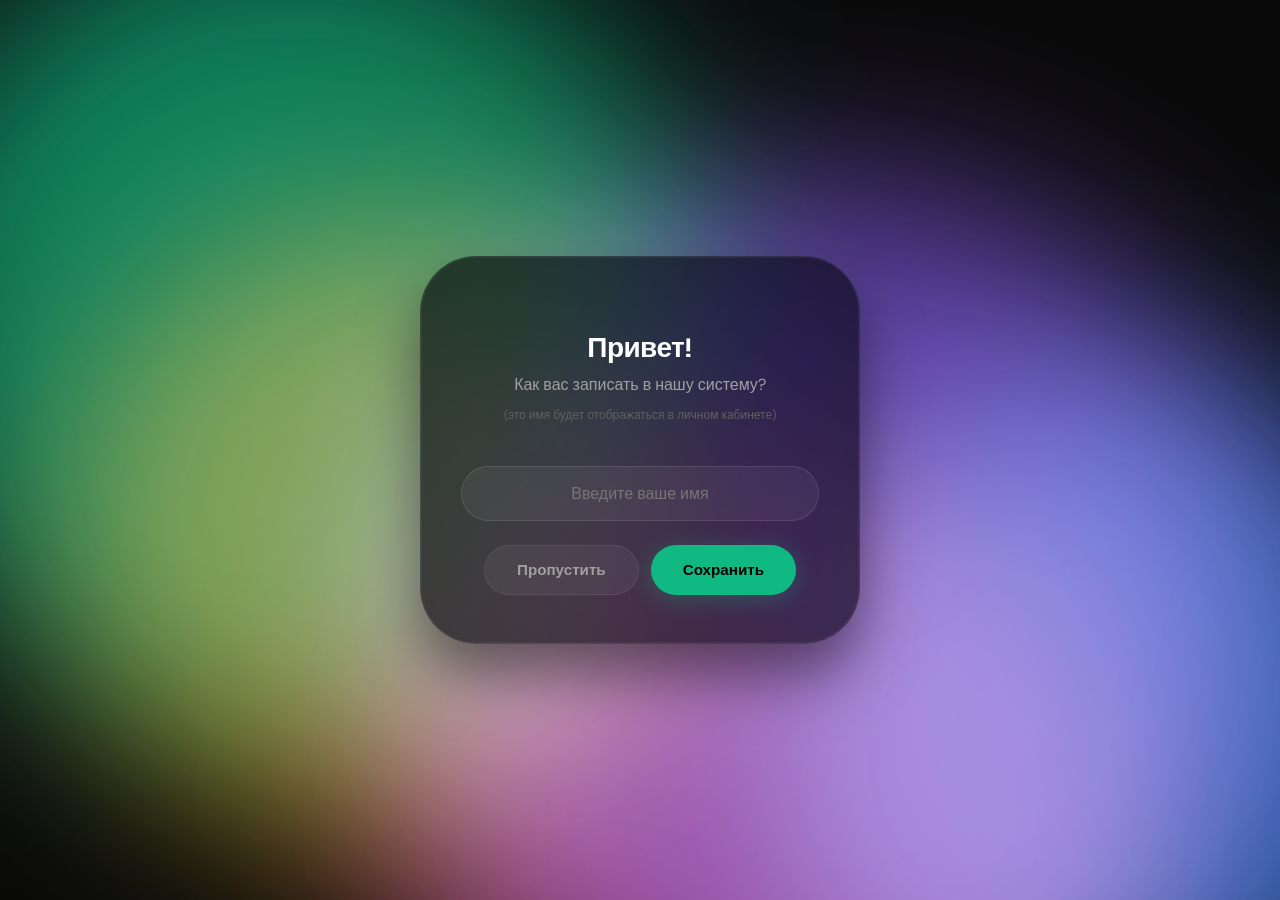
==== commit 52d30109: "Add files via upload" ====
--- a/dashboard.html
+++ b/dashboard.html
@@ -13,6 +13,31 @@
   <script defer src="script.js"></script>
 </head>
 <body>
+
+<!-- ⬇️⬇️⬇️ ВОТ ЭТОТ СКРИПТ ДОБАВИТЬ СРАЗУ ПОСЛЕ <body> ⬇️⬇️⬇️ -->
+<script>
+  // Проверка имени при загрузке дашборда
+  (function() {
+    const username = localStorage.getItem('tl_username');
+    
+    if (!username) {
+      window.location.href = 'onboarding.html';
+    } else {
+      // Ждём загрузки DOM и заменяем email на имя
+      document.addEventListener('DOMContentLoaded', () => {
+        const greetEl = document.getElementById('dash-email');
+        if (greetEl) greetEl.textContent = username;
+        
+        const avatarEl = document.getElementById('dash-avatar');
+        if (avatarEl) avatarEl.textContent = username.charAt(0).toUpperCase();
+        
+        const emailInfoEl = document.getElementById('dash-email-info');
+        if (emailInfoEl) emailInfoEl.textContent = username;
+      });
+    }
+  })();
+</script>
+<!-- ⬆️⬆️⬆️ ВОТ ЭТОТ СКРИПТ ДОБАВИТЬ СРАЗУ ПОСЛЕ <body> ⬆️⬆️⬆️ -->
 
 <div class="bg-canvas">
   <div class="bg-grid"></div>
@@ -31,6 +56,7 @@
     <div class="nav-links">
       <a href="index.html" class="nav-link"><i class="fa-solid fa-house"></i> Главная</a>
       <a href="index.html#pricing" class="nav-link"><i class="fa-solid fa-tag"></i> Тарифы</a>
+      <a href="servers.html" class="nav-link"><i class="fa-solid fa-server"></i> Серверы</a>
       <a href="https://t.me/turbovpnlink_bot" target="_blank" class="btn-nav-secondary">
         <i class="fa-brands fa-telegram"></i> Бот
       </a>
@@ -44,6 +70,7 @@
   <div class="nav-drawer" id="nav-drawer">
     <a href="index.html"><i class="fa-solid fa-house"></i> Главная</a>
     <a href="index.html#pricing"><i class="fa-solid fa-tag"></i> Тарифы</a>
+    <a href="servers.html"><i class="fa-solid fa-server"></i> Серверы</a>
     <a href="https://t.me/turbovpnlink_bot" target="_blank"><i class="fa-brands fa-telegram"></i> Telegram-бот</a>
     <button onclick="logout()" style="color:var(--text-2)!important;"><i class="fa-solid fa-right-from-bracket"></i> Выйти</button>
   </div>
@@ -197,4 +224,4 @@
   });
 </script>
 </body>
-</html>
+</html>
--- a/style.css
+++ b/style.css
@@ -85,46 +85,90 @@
   100% { opacity: 1;  transform: scale(1.04); }
 }
 
-.bg-grid {
-  position: absolute;
-  inset: 0;
-  background-image:
-    linear-gradient(rgba(16,185,129,.04) 1px, transparent 1px),
-    linear-gradient(90deg, rgba(16,185,129,.04) 1px, transparent 1px);
-  background-size: 48px 48px;
-  mask-image: radial-gradient(ellipse 80% 60% at 50% 50%, black 30%, transparent 80%);
-}
-
-/* ── Floating Orbs ── */
-.orb {
+/* ── Живые Блобы (заменяют старые .orb и .bg-grid) ── */
+.blob {
   position: absolute;
   border-radius: 50%;
-  filter: blur(80px);
-  animation: orbFloat 20s ease-in-out infinite;
-}
-.orb-1 {
-  width: 400px; height: 400px;
-  background: rgba(16,185,129,.09);
-  top: -100px; left: -100px;
+  filter: blur(90px);
+  opacity: 0.65;
+  mix-blend-mode: screen;
+  animation: floatBlob infinite alternate;
+  will-change: transform;
+}
+
+.blob-1 {
+  background: #10B981;
+  width: 65vw;
+  height: 65vw;
+  top: -10%;
+  left: -10%;
+  animation-duration: 10s;
   animation-delay: 0s;
 }
-.orb-2 {
-  width: 300px; height: 300px;
-  background: rgba(16,185,129,.06);
-  bottom: 10%; right: -80px;
-  animation-delay: -7s;
-}
-.orb-3 {
-  width: 200px; height: 200px;
-  background: rgba(16,185,129,.05);
-  top: 50%; left: 50%;
-  transform: translate(-50%,-50%);
-  animation-delay: -14s;
-}
-@keyframes orbFloat {
-  0%,100% { transform: translateY(0) scale(1); }
-  33%      { transform: translateY(-30px) scale(1.05); }
-  66%      { transform: translateY(20px) scale(.97); }
+
+.blob-2 {
+  background: #3B82F6;
+  width: 55vw;
+  height: 55vw;
+  bottom: -20%;
+  right: -15%;
+  animation-duration: 11s;
+  animation-delay: -2s;
+}
+
+.blob-3 {
+  background: #8B5CF6;
+  width: 70vw;
+  height: 70vw;
+  top: 20%;
+  left: 30%;
+  animation-duration: 9s;
+  animation-delay: -4s;
+}
+
+.blob-4 {
+  background: #F59E0B;
+  width: 50vw;
+  height: 50vw;
+  bottom: 5%;
+  left: 5%;
+  animation-duration: 13s;
+  animation-delay: -6s;
+  opacity: 0.5;
+}
+
+.blob-5 {
+  background: #EF4444;
+  width: 60vw;
+  height: 60vw;
+  top: 50%;
+  right: 10%;
+  animation-duration: 14s;
+  animation-delay: -8s;
+  opacity: 0.4;
+}
+
+@keyframes floatBlob {
+  0%   { transform: translate(0, 0) scale(1); }
+  20%  { transform: translate(15%, -10%) scale(1.15); }
+  40%  { transform: translate(-8%, 18%) scale(0.9); }
+  60%  { transform: translate(20%, 12%) scale(1.1); }
+  80%  { transform: translate(-12%, -15%) scale(0.95); }
+  100% { transform: translate(8%, -8%) scale(1.05); }
+}
+
+/* ── Server Status Pulsing Icons ── */
+.server-status-icon {
+  animation: pulse 1.5s ease-in-out infinite;
+  font-size: 0.75rem;
+}
+.server-status-icon.green  { color: #10B981; }
+.server-status-icon.yellow { color: #F59E0B; }
+.server-status-icon.red    { color: #EF4444; }
+
+@keyframes pulse {
+  0%,  100% { opacity: 1;   transform: scale(1);    }
+  50%        { opacity: 0.5; transform: scale(1.15); }
 }
 
 /* ── Main Content Wrapper ── */
@@ -1087,10 +1131,121 @@
 }
 
 /* ========================================
+   SERVERS PAGE
+   ======================================== */
+.servers-page {
+  padding: 100px 24px 80px;
+  max-width: 1100px;
+  margin: 0 auto;
+  min-height: 100vh;
+}
+
+.servers-header {
+  text-align: center;
+  margin-bottom: 48px;
+  animation: fadeUp .5s var(--trans) both;
+}
+.servers-header h1 {
+  font-size: clamp(2rem, 5vw, 3.2rem);
+  font-weight: 800;
+  margin-bottom: 12px;
+  letter-spacing: -.03em;
+}
+.servers-header p {
+  color: var(--text-2);
+  font-size: 1rem;
+}
+
+.servers-toolbar {
+  display: flex;
+  align-items: center;
+  justify-content: space-between;
+  margin-bottom: 32px;
+  gap: 16px;
+  flex-wrap: wrap;
+  animation: fadeUp .5s .1s var(--trans) both;
+}
+.servers-legend {
+  display: flex;
+  gap: 20px;
+  flex-wrap: wrap;
+}
+.legend-item {
+  display: flex;
+  align-items: center;
+  gap: 6px;
+  font-size: .8rem;
+  color: var(--text-2);
+}
+.legend-dot {
+  width: 8px; height: 8px;
+  border-radius: 50%;
+  flex-shrink: 0;
+}
+.legend-dot.green  { background: #10B981; box-shadow: 0 0 6px #10B981; }
+.legend-dot.yellow { background: #F59E0B; box-shadow: 0 0 6px #F59E0B; }
+.legend-dot.red    { background: #EF4444; box-shadow: 0 0 6px #EF4444; }
+
+.servers-grid {
+  display: grid;
+  grid-template-columns: repeat(3, 1fr);
+  gap: 14px;
+  animation: fadeUp .5s .2s var(--trans) both;
+}
+
+.server-card {
+  background: var(--card);
+  border: 1px solid var(--border);
+  border-radius: var(--radius);
+  padding: 20px 22px;
+  display: flex;
+  align-items: center;
+  justify-content: space-between;
+  gap: 12px;
+  transition: all .25s var(--trans);
+}
+.server-card:hover {
+  border-color: var(--border-accent);
+  transform: translateY(-2px);
+  box-shadow: 0 4px 20px rgba(0,0,0,.4);
+}
+
+.server-info {
+  display: flex;
+  flex-direction: column;
+  gap: 4px;
+  min-width: 0;
+}
+.server-name {
+  font-weight: 600;
+  font-size: .9rem;
+  white-space: nowrap;
+  overflow: hidden;
+  text-overflow: ellipsis;
+}
+.server-ping {
+  font-size: .75rem;
+  color: var(--text-3);
+  font-family: 'SF Mono', 'Fira Code', 'Courier New', monospace;
+}
+.server-ping.fast   { color: #10B981; }
+.server-ping.medium { color: #F59E0B; }
+.server-ping.slow   { color: #EF4444; }
+
+.server-status-wrap {
+  flex-shrink: 0;
+  display: flex;
+  align-items: center;
+  justify-content: center;
+  width: 32px; height: 32px;
+}
+
+/* ========================================
    RESPONSIVE
    ======================================== */
 @media (max-width: 1024px) {
   .features-grid { grid-template-columns: repeat(2, 1fr); }
+  .servers-grid  { grid-template-columns: repeat(2, 1fr); }
 }
 
 @media (max-width: 768px) {
@@ -1109,10 +1264,13 @@
   .footer-inner { flex-direction: column; }
   .footer-bottom { flex-direction: column; text-align: center; }
   .section { padding: 64px 20px; }
+  .servers-grid { grid-template-columns: repeat(2, 1fr); }
+  .servers-toolbar { flex-direction: column; align-items: flex-start; }
 }
 
 @media (max-width: 480px) {
   .hero-title { font-size: 2.4rem; }
   .hero-cta { flex-direction: column; align-items: center; }
   .hero-stat-num { font-size: 1.6rem; }
-}
+  .servers-grid { grid-template-columns: 1fr; }
+}
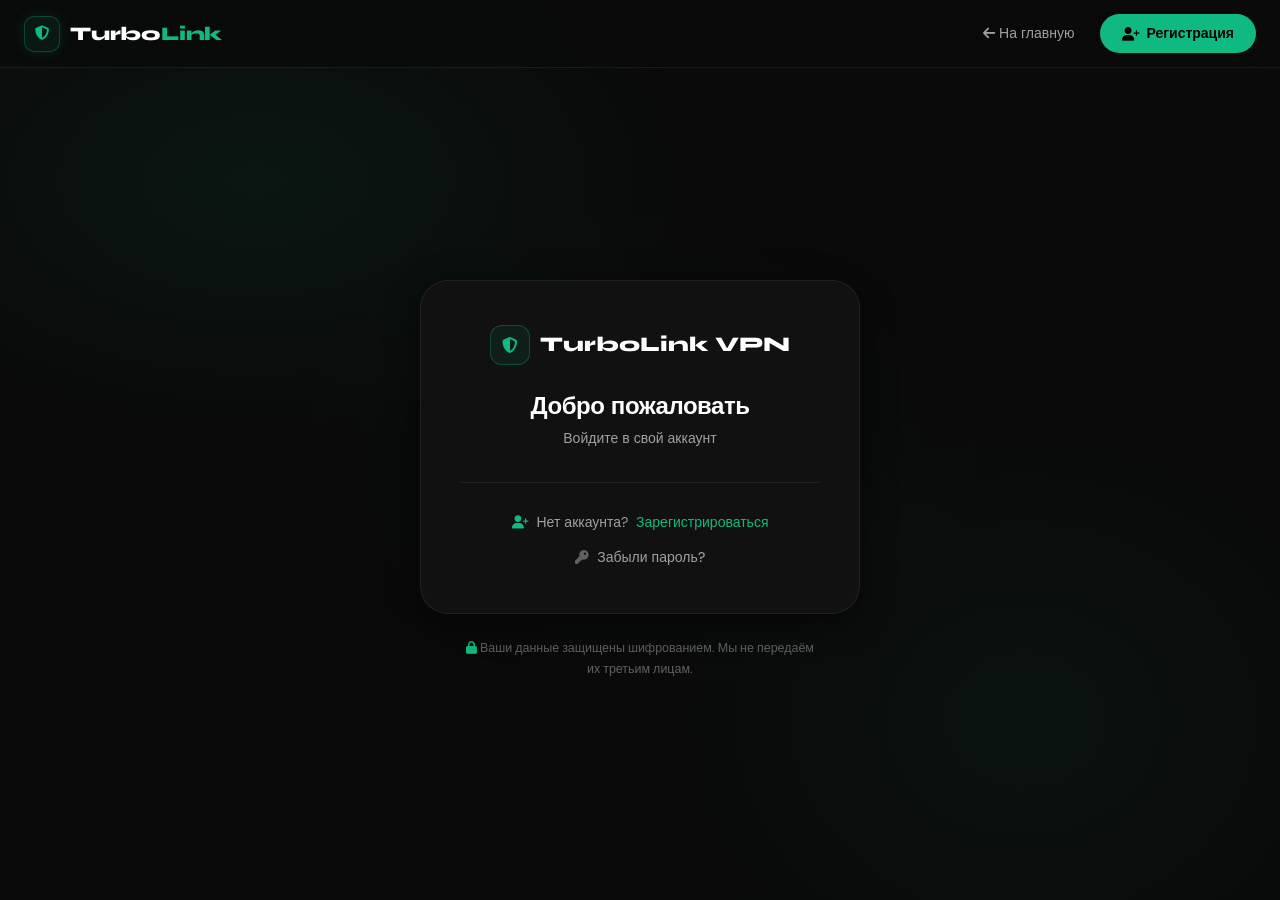
==== commit e999d367: "Update dashboard.html" ====
--- a/dashboard.html
+++ b/dashboard.html
@@ -14,35 +14,12 @@
 </head>
 <body>
 
-<!-- ⬇️⬇️⬇️ ВОТ ЭТОТ СКРИПТ ДОБАВИТЬ СРАЗУ ПОСЛЕ <body> ⬇️⬇️⬇️ -->
-<script>
-  // Проверка имени при загрузке дашборда
-  (function() {
-    const username = localStorage.getItem('tl_username');
-    
-    if (!username) {
-      window.location.href = 'onboarding.html';
-    } else {
-      // Ждём загрузки DOM и заменяем email на имя
-      document.addEventListener('DOMContentLoaded', () => {
-        const greetEl = document.getElementById('dash-email');
-        if (greetEl) greetEl.textContent = username;
-        
-        const avatarEl = document.getElementById('dash-avatar');
-        if (avatarEl) avatarEl.textContent = username.charAt(0).toUpperCase();
-        
-        const emailInfoEl = document.getElementById('dash-email-info');
-        if (emailInfoEl) emailInfoEl.textContent = username;
-      });
-    }
-  })();
-</script>
-<!-- ⬆️⬆️⬆️ ВОТ ЭТОТ СКРИПТ ДОБАВИТЬ СРАЗУ ПОСЛЕ <body> ⬆️⬆️⬆️ -->
-
 <div class="bg-canvas">
-  <div class="bg-grid"></div>
-  <div class="orb orb-1"></div>
-  <div class="orb orb-2"></div>
+  <div class="blob blob-1"></div>
+  <div class="blob blob-2"></div>
+  <div class="blob blob-3"></div>
+  <div class="blob blob-4"></div>
+  <div class="blob blob-5"></div>
 </div>
 
 <div class="page-wrapper">
@@ -224,4 +201,4 @@
   });
 </script>
 </body>
-</html>+  </html>
